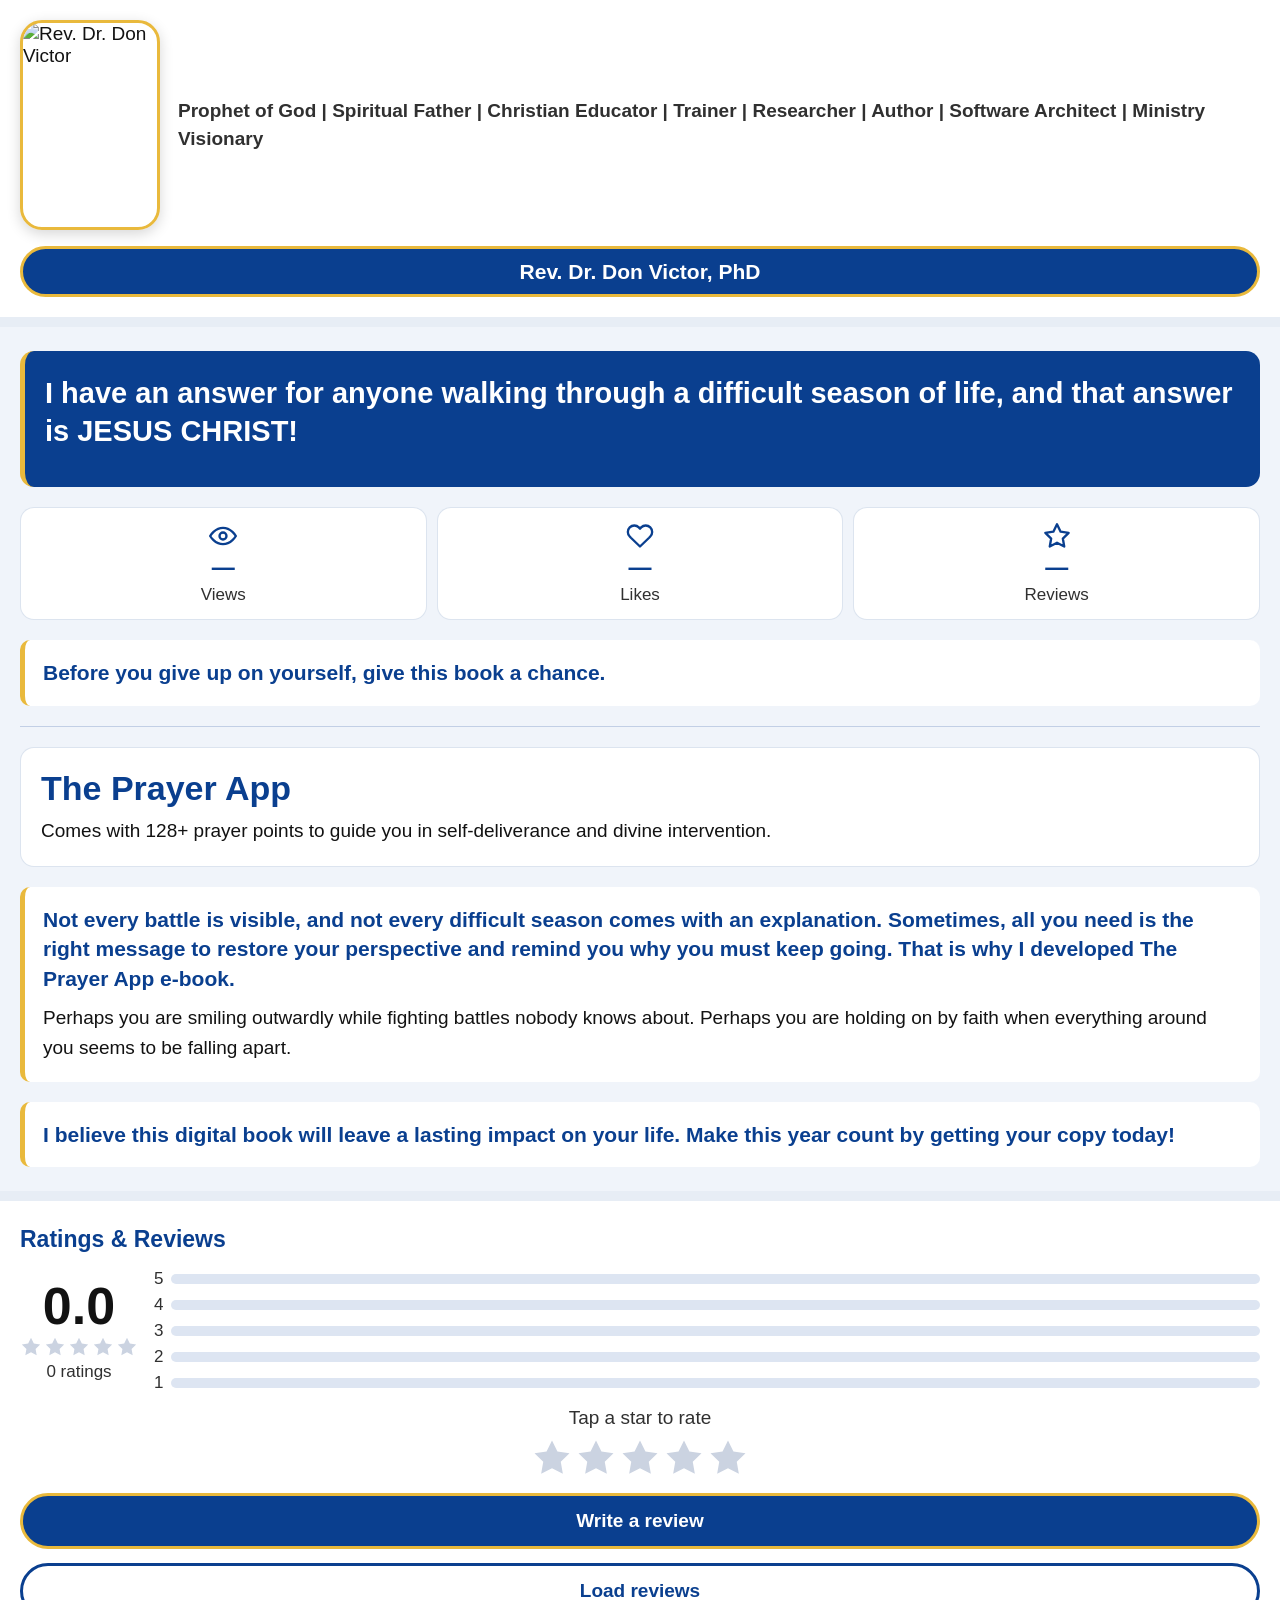
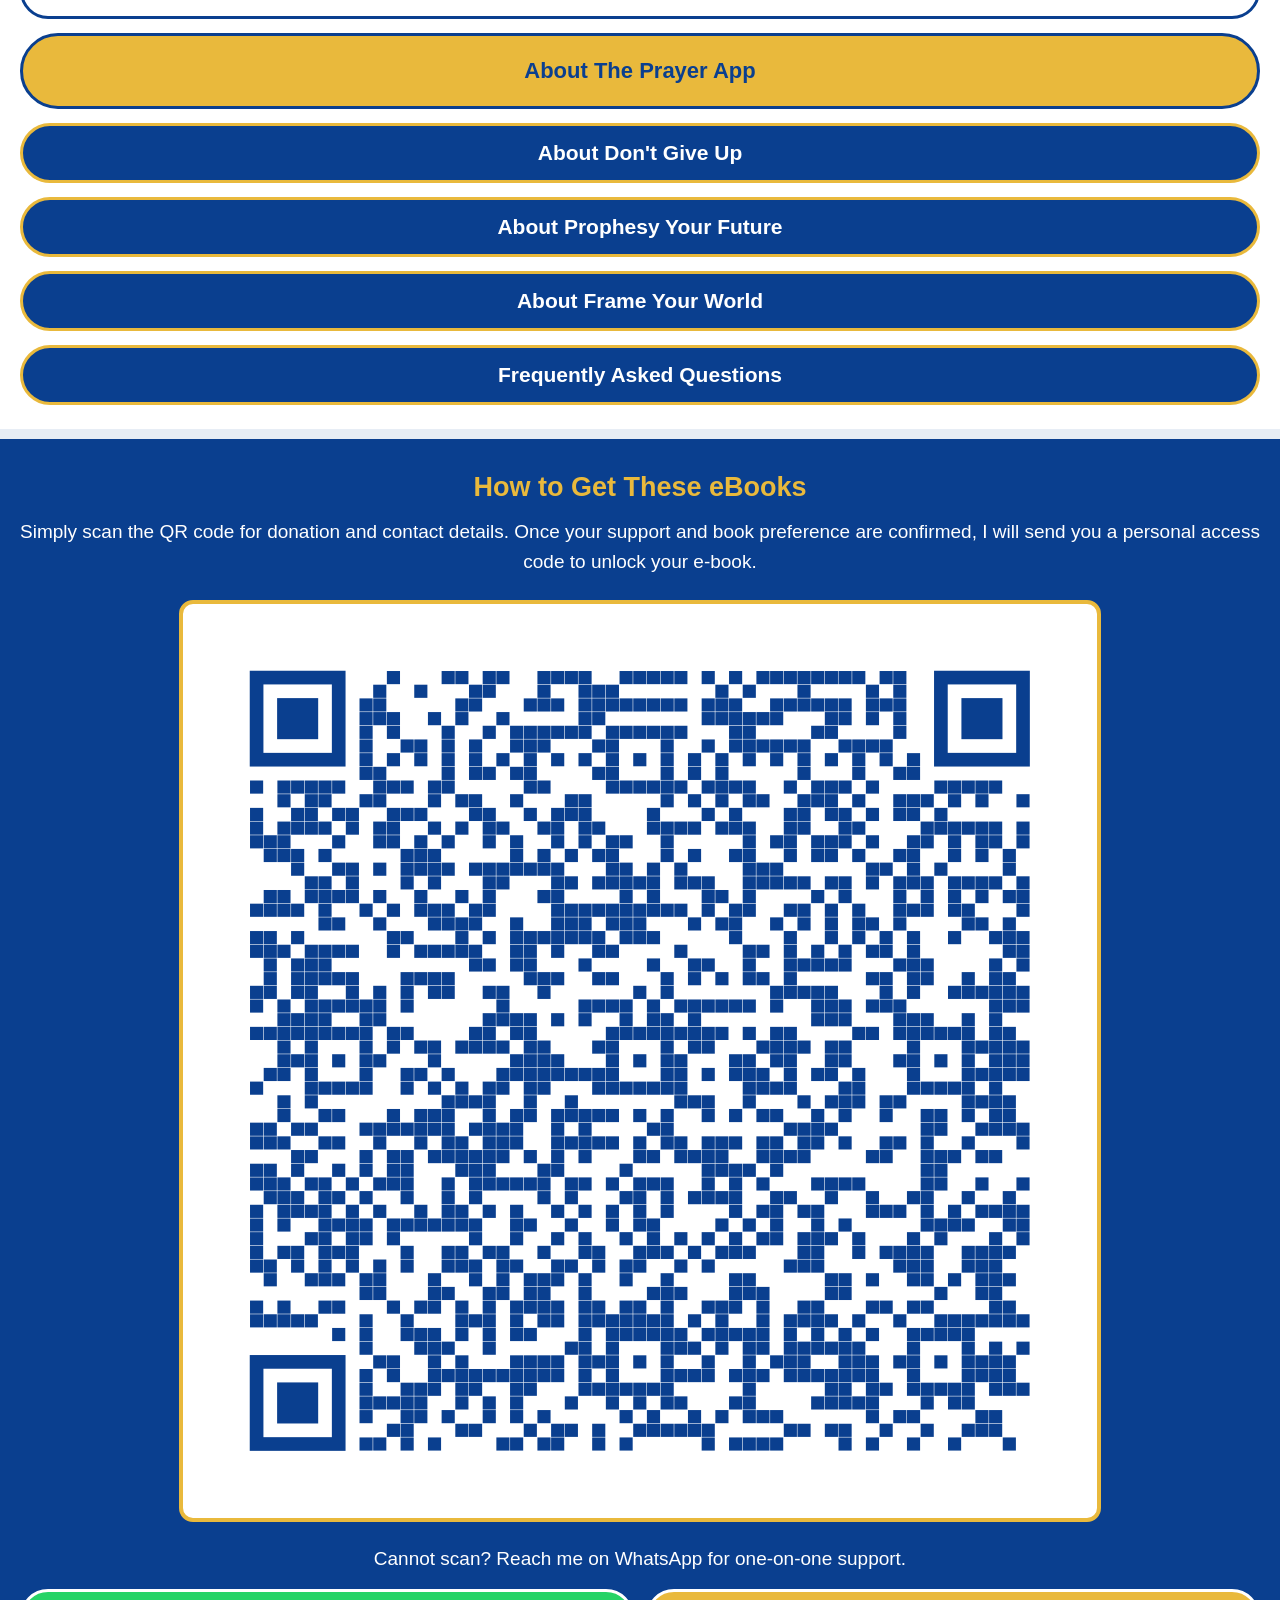
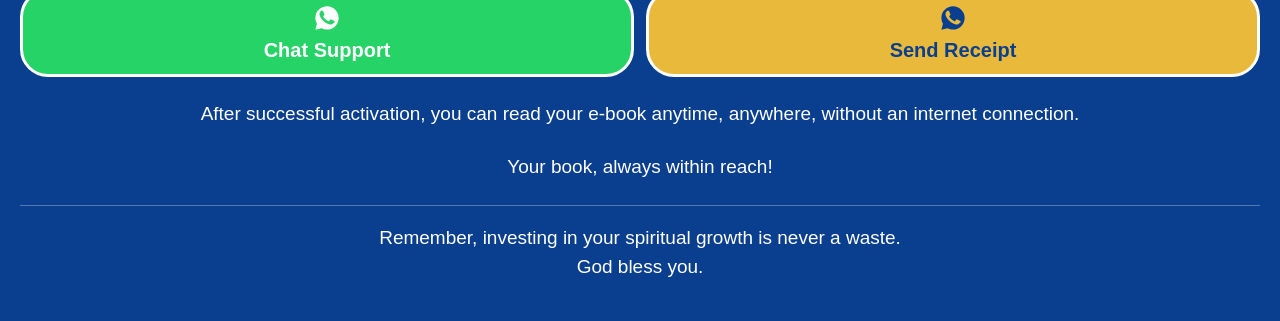
==== index.html @ 190e8298 "Update index.html" ====
<!DOCTYPE html>
<html lang="en-NG">
<head>
<meta charset="UTF-8">
<meta name="viewport" content="width=device-width, initial-scale=1, maximum-scale=1, user-scalable=no, viewport-fit=cover">
<meta name="theme-color" content="#0A3F8F">
<meta name="description" content="Christian eBooks in Nigeria by Rev. Dr. Don Victor: The Prayer App, Don't Give Up, Prophesy Your Future and Frame Your World. Read on your Android phone.">
<meta name="robots" content="index, follow">
<link rel="canonical" href="https://app.donvictorministry.org.ng/Store/">
<link rel="alternate" hreflang="en-NG" href="https://app.donvictorministry.org.ng/Store/">
<link rel="alternate" hreflang="x-default" href="https://app.donvictorministry.org.ng/Store/">
<meta property="og:site_name" content="eBook Store">
<meta property="og:locale" content="en_NG">
<meta property="og:title" content="Online Christian eBook Store in Nigeria.">
<meta property="og:description" content="Christian eBooks in Nigeria by Rev. Dr. Don Victor: The Prayer App, Don't Give Up, Prophesy Your Future and Frame Your World. Read on your Android phone.">
<meta property="og:type" content="website">
<meta property="og:url" content="https://app.donvictorministry.org.ng/Store/">
<meta property="og:image" content="https://app.donvictorministry.org.ng/Store/og.png">
<meta property="og:image:width" content="1200">
<meta property="og:image:height" content="630">
<meta property="og:image:alt" content="eBook Store by Rev. Dr. Don Victor">
<link rel="manifest" href="manifest.json">
<link rel="icon" href="icon-192.png">
<link rel="apple-touch-icon" href="https://app.donvictorministry.org.ng/Store/app-icon1.png">
<title>Online Christian eBook Store in Nigeria.</title>
<script type="application/ld+json">
{
  "@context": "https://schema.org",
  "@graph": [
    {
      "@type": "WebSite",
      "@id": "https://app.donvictorministry.org.ng/Store/#website",
      "name": "Online Christian eBook Store in Nigeria.",
      "url": "https://app.donvictorministry.org.ng/Store/",
      "inLanguage": "en-NG"
    },
    {
      "@type": "Person",
      "@id": "https://app.donvictorministry.org.ng/Store/#author",
      "name": "Don Victor",
      "honorificPrefix": "Rev. Dr.",
      "honorificSuffix": "PhD",
      "jobTitle": "Prophet of God, Spiritual Father, Christian Educator, Trainer, Researcher, Author, Software Architect, Ministry Visionary"
"
    },
    {
      "@type": "ItemList",
      "name": "eBook Store titles",
      "itemListElement": [
        {
          "@type": "ListItem",
          "position": 1,
          "item": {
            "@type": "Book",
            "name": "The Prayer App",
            "bookFormat": "https://schema.org/EBook",
            "inLanguage": "en",
            "author": { "@id": "https://app.donvictorministry.org.ng/Store/#author" }
          }
        },
        {
          "@type": "ListItem",
          "position": 2,
          "item": {
            "@type": "Book",
            "name": "Don't Give Up",
            "bookFormat": "https://schema.org/EBook",
            "inLanguage": "en",
            "author": { "@id": "https://app.donvictorministry.org.ng/Store/#author" }
          }
        },
        {
          "@type": "ListItem",
          "position": 3,
          "item": {
            "@type": "Book",
            "name": "Prophesy Your Future",
            "bookFormat": "https://schema.org/EBook",
            "inLanguage": "en",
            "author": { "@id": "https://app.donvictorministry.org.ng/Store/#author" }
          }
        },
        {
          "@type": "ListItem",
          "position": 4,
          "item": {
            "@type": "Book",
            "name": "Frame Your World",
            "bookFormat": "https://schema.org/EBook",
            "inLanguage": "en",
            "author": { "@id": "https://app.donvictorministry.org.ng/Store/#author" }
          }
        }
      ]
    }
  ]
}
</script>
<link rel="stylesheet" href="styles.css">
</head>
<body>
<!-- CARD 1: VISIONARY -->
<section class="surface-card card-visionary">
  <h1 class="dv-sr">eBook Store: Christian eBooks in Nigeria by Rev. Dr. Don Victor, PhD</h1>
  <div class="identity-row">

    <img
      src="https://app.donvictorministry.org.ng/Store/dr-pic.png"
      alt="Rev. Dr. Don Victor"
      class="visionary-photo"
      width="150"
      height="210">

    <div class="identity-details">
      <p class="visionary-role">
        <strong>Prophet of God | Spiritual Father | Christian Educator | Trainer | Researcher | Author | Software Architect | Ministry Visionary</strong>
     </p>
    </div>
  </div>
  <p class="dv-name-pill"><strong>Rev. Dr. Don Victor, PhD</strong></p>
</section>

<!-- CARD 2: THE MESSAGE -->
<section class="surface-card card-value">
  <div class="hero-message">
    <h2>
      I have an answer for anyone walking through a difficult season of life, and that answer is JESUS CHRIST!
    </h2>
  </div>

  <div id="dvStat"></div>
  <div class="support-callout">
    <strong>
      Before you give up on yourself, give this book a chance.
    </strong>
  </div>

  <hr class="value-divider">
  <div class="prayer-highlight">
    <h2 class="prayer-count">
      The Prayer App
    </h2>

    <p class="prayer-description">
      Comes with 128+ prayer points to guide you in self-deliverance and divine intervention.
    </p>
  </div>

  <div class="support-callout">
    <strong>
      Not every battle is visible, and not every difficult season comes with an explanation. Sometimes, all you need is the right message to restore your perspective and remind you why you must keep going. That is why I developed The Prayer App e-book.
    </strong>
    <p>
      Perhaps you are smiling outwardly while fighting battles nobody knows about. Perhaps you are holding on by faith when everything around you seems to be falling apart.
    </p>
  </div>

  <div class="support-callout">
    <strong>
      I believe this digital book will leave a lasting impact on your life. Make this year count by getting your copy today!
    </strong>
  </div>
</section>

<!-- NAVIGATION BUTTONS -->

<section class="surface-card card-nav">
  <div id="dvReviews"></div>
  <button type="button" class="dv-pill dv-pill-main" data-dv-open="dvAbout"><span>About The Prayer App</span></button>
  <button type="button" class="dv-pill" data-dv-open="dvDontGiveUp"><span>About Don't Give Up</span></button>
  <button type="button" class="dv-pill" data-dv-open="dvProphesy"><span>About Prophesy Your Future</span></button>
  <button type="button" class="dv-pill" data-dv-open="dvFrame"><span>About Frame Your World</span></button>
  <button type="button" class="dv-pill" data-dv-open="dvFaq"><span>Frequently Asked Questions</span></button>
</section>

<!-- CARD 3: HOW TO GET THE APP -->
<section class="surface-card card-transaction">
  <h2 class="transaction-header">
    How to Get These eBooks
  </h2>

  <p class="transaction-description">
    Simply scan the QR code for donation and contact details. Once your support and book preference are confirmed, I will send you a personal access code to unlock your e-book.
  </p>

  <div class="flyer-qr">
    <div class="qcd-wrap" id="qr-container"></div>
  </div>

  <p class="qr-help">
    Cannot scan? Reach me on WhatsApp for one-on-one support.
  </p>

   <div class="dv-wa-row">
    <a class="dv-pill dv-wa" data-dv-wa target="_blank" rel="noopener">
      <svg viewBox="0 0 24 24" fill="currentColor" aria-hidden="true"><path d="M12.031 2c-5.516 0-9.969 4.453-9.969 9.969 0 1.766.469 3.484 1.344 5l-1.406 5.156 5.281-1.391c1.453.797 3.094 1.219 4.75 1.219 5.516 0 9.969-4.453 9.969-9.969S17.547 2 12.031 2zm5.828 14.078c-.25.703-1.438 1.344-2 1.422-.516.078-1.188.109-1.922-.125-.453-.141-1.031-.344-1.766-.656-3.109-1.344-5.141-4.484-5.297-4.688-.156-.203-1.266-1.688-1.266-3.219s.797-2.281 1.078-2.594c.281-.313.625-.391.828-.391.203 0 .406.016.594.016.188 0 .438-.078.688.531.25.609.859 2.094.938 2.25.078.156.125.344.031.547-.109.203-.156.328-.313.516-.156.188-.328.406-.469.547-.156.156-.328.328-.141.641.188.313.828 1.375 1.781 2.219 1.234 1.094 2.266 1.438 2.578 1.594.313.156.5.125.688-.078.188-.203.797-.922 1.016-1.234.219-.313.438-.266.734-.156.297.109 1.891.891 2.219 1.047.328.156.547.234.625.375.078.141.078.797-.172 1.5z"/></svg>
      <span>Chat Support</span>
    </a>
    <a class="dv-pill dv-wa dv-wa-invoice" data-dv-wa-invoice target="_blank" rel="noopener">
      <svg viewBox="0 0 24 24" fill="currentColor" aria-hidden="true"><path d="M12.031 2c-5.516 0-9.969 4.453-9.969 9.969 0 1.766.469 3.484 1.344 5l-1.406 5.156 5.281-1.391c1.453.797 3.094 1.219 4.75 1.219 5.516 0 9.969-4.453 9.969-9.969S17.547 2 12.031 2zm5.828 14.078c-.25.703-1.438 1.344-2 1.422-.516.078-1.188.109-1.922-.125-.453-.141-1.031-.344-1.766-.656-3.109-1.344-5.141-4.484-5.297-4.688-.156-.203-1.266-1.688-1.266-3.219s.797-2.281 1.078-2.594c.281-.313.625-.391.828-.391.203 0 .406.016.594.016.188 0 .438-.078.688.531.25.609.859 2.094.938 2.25.078.156.125.344.031.547-.109.203-.156.328-.313.516-.156.188-.328.406-.469.547-.156.156-.328.328-.141.641.188.313.828 1.375 1.781 2.219 1.234 1.094 2.266 1.438 2.578 1.594.313.156.5.125.688-.078.188-.203.797-.922 1.016-1.234.219-.313.438-.266.734-.156.297.109 1.891.891 2.219 1.047.328.156.547.234.625.375.078.141.078.797-.172 1.5z"/></svg>
      <span>Send Receipt</span>
    </a>
  </div>

  <p class="qr-instruction">
    After successful activation, you can read your e-book anytime, anywhere, without an internet connection.
  </p>

  <hr class="value-divider">
  <p class="qr-instruction">
    Your book, always within reach!
  </p>

  <div class="qr-footer">
    Remember, investing in your spiritual growth is never a waste. <p>God bless you.</p>
  </div>
</section>

<!-- FULL PAGE: THE PRAYER APP -->

<section class="dv-page" id="dvAbout" role="dialog" aria-modal="true" aria-label="The Prayer App" hidden>
  <header class="dv-page-head">
    <button type="button" class="dv-back" data-dv-close aria-label="Back to home">
      <svg viewBox="0 0 24 24" fill="none" stroke="currentColor" stroke-width="2.6" stroke-linecap="round" stroke-linejoin="round"><path d="M19 12H5"/><path d="M12 19l-7-7 7-7"/></svg>
    </button>
    <h2>The Prayer App</h2>
  </header>

  <img src="cover.png" alt="The Prayer App e-book cover" class="dv-cover-full">
  <div class="dv-page-body">
    <div class="support-callout">
      <strong>The Prayer App</strong>
      <p>Comes with 128+ prayer points to guide you in self-deliverance and divine intervention.</p>
      <p>Not every battle is visible, and not every difficult season comes with an explanation. Sometimes, all you need is the right message to restore your perspective and remind you why you must keep going.</p>
      <p>Perhaps you are smiling outwardly while fighting battles nobody knows about. Perhaps you are holding on by faith when everything around you seems to be falling apart.</p>
    </div>

    <button type="button" class="dv-pill" data-dv-home>
      <svg viewBox="0 0 24 24" fill="none" stroke="currentColor" stroke-width="2.6" stroke-linecap="round" stroke-linejoin="round"><path d="M19 12H5"/><path d="M12 19l-7-7 7-7"/></svg>
      <span>Back to Home</span>
    </button>
  </div>
</section>

<!-- FULL PAGE: DON'T GIVE UP -->
<section class="dv-page" id="dvDontGiveUp" role="dialog" aria-modal="true" aria-label="Don't Give Up" hidden>
  <header class="dv-page-head">
    <button type="button" class="dv-back" data-dv-close aria-label="Back to home">
      <svg viewBox="0 0 24 24" fill="none" stroke="currentColor" stroke-width="2.6" stroke-linecap="round" stroke-linejoin="round"><path d="M19 12H5"/><path d="M12 19l-7-7 7-7"/></svg>
    </button>
    <h2>Don't Give Up</h2>
  </header>

  <img src="cover-dont-give-up.png" alt="Don't Give Up book cover" class="dv-cover-full">
  <div class="dv-page-body">
    <div class="support-callout">
      <strong>Don't Give Up</strong>
      <p>There are seasons when quitting seems easier than continuing. The bills, delays, disappointments and silence can make you wonder whether your efforts still count.</p>
      <p>Don't Give Up is a message of encouragement for the weary believer. It reminds you that God is still writing your story and that your breakthrough may be closer than you think.</p>
      <p>If you are tired but still believing, this e-book was written for you. Read it daily and let faith carry you into your next chapter.</p>
    </div>

    <button type="button" class="dv-pill" data-dv-open="dvDontGiveUpFaq">
      <span>FAQ</span>
    </button>

    <button type="button" class="dv-pill" data-dv-home>
      <svg viewBox="0 0 24 24" fill="none" stroke="currentColor" stroke-width="2.6" stroke-linecap="round" stroke-linejoin="round"><path d="M19 12H5"/><path d="M12 19l-7-7 7-7"/></svg>
      <span>Back to Home</span>
    </button>
  </div>
</section>

<!-- FULL PAGE: PROPHESY YOUR FUTURE -->
<section class="dv-page" id="dvProphesy" role="dialog" aria-modal="true" aria-label="Prophesy Your Future" hidden>
  <header class="dv-page-head">
    <button type="button" class="dv-back" data-dv-close aria-label="Back to home">
      <svg viewBox="0 0 24 24" fill="none" stroke="currentColor" stroke-width="2.6" stroke-linecap="round" stroke-linejoin="round"><path d="M19 12H5"/><path d="M12 19l-7-7 7-7"/></svg>
    </button>
    <h2>Prophesy Your Future</h2>
  </header>
  <img src="cover-prophesy-your-future.png" alt="Prophesy Your Future book cover" class="dv-cover-full">

  <div class="dv-page-body">
    <div class="support-callout">
      <strong>Prophesy Your Future</strong>
      <p>What you keep saying shapes what you keep seeing. Your future is not decided by your past, your circumstances or the opinions of other people.</p>
      <p>Prophesy Your Future teaches you to align your words with the promises of God and to speak life over your health, your family, your work and your destiny.</p>
      <p>Stop waiting for tomorrow to happen to you. Open this e-book and begin to speak the future God has prepared for you.</p>
    </div>

    <button type="button" class="dv-pill" data-dv-open="dvProphesyFaq">
      <span>FAQ</span>
    </button>

    <button type="button" class="dv-pill" data-dv-home>
      <svg viewBox="0 0 24 24" fill="none" stroke="currentColor" stroke-width="2.6" stroke-linecap="round" stroke-linejoin="round"><path d="M19 12H5"/><path d="M12 19l-7-7 7-7"/></svg>
      <span>Back to Home</span>
    </button>
  </div>
</section>

<!-- FULL PAGE: FRAME YOUR WORLD -->
<section class="dv-page" id="dvFrame" role="dialog" aria-modal="true" aria-label="Frame Your World" hidden>
  <header class="dv-page-head">
    <button type="button" class="dv-back" data-dv-close aria-label="Back to home">
      <svg viewBox="0 0 24 24" fill="none" stroke="currentColor" stroke-width="2.6" stroke-linecap="round" stroke-linejoin="round"><path d="M19 12H5"/><path d="M12 19l-7-7 7-7"/></svg>
    </button>
    <h2>Frame Your World</h2>
  </header>

  <img src="cover-frame-your-world.png" alt="Frame Your World book cover" class="dv-cover-full">
  <div class="dv-page-body">
    <div class="support-callout">
      <strong>Frame Your World</strong>
      <p>Your world is not random. The words you speak, the faith you hold and the decisions you make are building the life you live in.</p>
      <p>Frame Your World shows you how to take charge of your home, your mind, your relationships and your purpose by the Word of God, instead of letting circumstances set your limits.</p>
      <p>If you are ready to stop drifting and start building, this e-book will help you frame the world you were created to live in.</p>
    </div>

    <button type="button" class="dv-pill" data-dv-open="dvFrameFaq">
      <span>FAQ</span>
    </button>

    <button type="button" class="dv-pill" data-dv-home>
      <svg viewBox="0 0 24 24" fill="none" stroke="currentColor" stroke-width="2.6" stroke-linecap="round" stroke-linejoin="round"><path d="M19 12H5"/><path d="M12 19l-7-7 7-7"/></svg>
      <span>Back to Home</span>
    </button>
  </div>
</section>

<!-- FULL PAGE: FAQ -->

<section class="dv-page" id="dvFaq" role="dialog" aria-modal="true" aria-label="Frequently Asked Questions" hidden>
  <header class="dv-page-head">
    <button type="button" class="dv-back" data-dv-close aria-label="Back to home">
      <svg viewBox="0 0 24 24" fill="none" stroke="currentColor" stroke-width="2.6" stroke-linecap="round" stroke-linejoin="round"><path d="M19 12H5"/><path d="M12 19l-7-7 7-7"/></svg>
    </button>
    <h2>Frequently Asked Questions</h2>
  </header>

  <div class="dv-page-body">
    <div class="support-callout">
      <strong>1. What is The Prayer App?</strong>
      <p>The Prayer App is an e-book by Rev. Dr. Don Victor, PhD. It comes with 128+ prayer points to guide you in self-deliverance and divine intervention.</p>
    </div>

    <div class="support-callout">
      <strong>2. How do I get my copy?</strong>
      <p>Scan the QR code on the home page for donation and contact details. Once your donation is confirmed, I will send you a personal access code and the app link to unlock your e-book.</p>
    </div>

    <div class="support-callout">
      <strong>3. Can I read it without internet?</strong>
      <p>Yes. After successful activation, you can read your e-book anytime, anywhere, without an internet connection.</p>
    </div>

    <div class="support-callout">
      <strong>4. I cannot scan. What do I do?</strong>
      <p>If you cannot scan, reach me on WhatsApp for one-on-one help.</p>
    </div>

    <div class="support-callout">
      <strong>5. Who is this e-book for?</strong>
      <p>Anyone walking through a difficult season of life, holding on by faith when everything around them seems to be falling apart.</p>
    </div>

    <button type="button" class="dv-pill" data-dv-home>
      <svg viewBox="0 0 24 24" fill="none" stroke="currentColor" stroke-width="2.6" stroke-linecap="round" stroke-linejoin="round"><path d="M19 12H5"/><path d="M12 19l-7-7 7-7"/></svg>
      <span>Back to Home</span>
    </button>
  </div>
</section>

<!-- FULL PAGE: DON'T GIVE UP FAQ -->
<section class="dv-page" id="dvDontGiveUpFaq" role="dialog" aria-modal="true" aria-label="FAQ" hidden>
  <header class="dv-page-head">
    <button type="button" class="dv-back" data-dv-close aria-label="Back to book">
      <svg viewBox="0 0 24 24" fill="none" stroke="currentColor" stroke-width="2.6" stroke-linecap="round" stroke-linejoin="round"><path d="M19 12H5"/><path d="M12 19l-7-7 7-7"/></svg>
    </button>
    <h2>FAQ</h2>
  </header>

  <div class="dv-page-body">
    <div class="support-callout">
      <strong>1. What is this e-book about?</strong>
      <p>Don't Give Up is an encouraging e-book for anyone who is tired, delayed or discouraged. It reminds you that God is still working in your story.</p>
    </div>

    <div class="support-callout">
      <strong>2. Who is this e-book for?</strong>
      <p>Anyone walking through a hard season who feels like quitting but still wants to believe.</p>
    </div>

    <div class="support-callout">
      <strong>3. How do I get my copy?</strong>
         <p>Scan the QR code on the home page for donation and contact details. Once your donation is confirmed, I will send you a personal access code and the app link to unlock your e-book.</p>
    </div>

    <div class="support-callout">
      <strong>4. I cannot scan. What do I do?</strong>
      <p>If you cannot scan, reach me on WhatsApp for one-on-one help.</p>
    </div>

    <div class="support-callout">
      <strong>5. Can I read it on my phone?</strong>
      <p>Yes. Your e-book is built to work like an app on your Android phone, so you can open it and read whenever it suits you.</p>
    </div>

    <button type="button" class="dv-pill" data-dv-close>
      <svg viewBox="0 0 24 24" fill="none" stroke="currentColor" stroke-width="2.6" stroke-linecap="round" stroke-linejoin="round"><path d="M19 12H5"/><path d="M12 19l-7-7 7-7"/></svg>
      <span>Back to Book</span>
    </button>
  </div>
</section>

<!-- FULL PAGE: PROPHESY YOUR FUTURE FAQ -->
<section class="dv-page" id="dvProphesyFaq" role="dialog" aria-modal="true" aria-label="FAQ" hidden>
  <header class="dv-page-head">
    <button type="button" class="dv-back" data-dv-close aria-label="Back to book">
      <svg viewBox="0 0 24 24" fill="none" stroke="currentColor" stroke-width="2.6" stroke-linecap="round" stroke-linejoin="round"><path d="M19 12H5"/><path d="M12 19l-7-7 7-7"/></svg>
    </button>
    <h2>FAQ</h2>
  </header>

  <div class="dv-page-body">
    <div class="support-callout">
      <strong>1. What is this e-book about?</strong>
      <p>Prophesy Your Future is a 21-day devotional written by Dr. Don Victor, PhD, designed to help you speak Scripture-based declarations over your life. Grounded in the King James Version (KJV) of the Bible, each day features morning and night encounters with biblical teachings, faith declarations, prayers and personal reflections. It teaches that declarations are expressions of faith, not magic formulas, and should be accompanied by prayer, wisdom, obedience and responsible action.</p>
    </div>

    <div class="support-callout">
      <strong>2. Who is this e-book for?</strong>
      <p>This e-book is for every believer who desires to overcome uncertainty, delays and disappointments by building their expectations on God's Word. Whether you are new to faith declarations or have practised them for years, this devotional will help you establish a consistent daily routine of prayer, reflection and speaking God's Word over your life..</p>
    </div>

    <div class="support-callout">
      <strong>3. How do I get my copy?</strong>
         <p>Scan the QR code on the home page for donation and contact details. Once your donation is confirmed, I will send you a personal access code and the app link to unlock your e-book.</p>
    </div>

    <div class="support-callout">
      <strong>4. I cannot scan, what do I do?</strong>
      <p>If you cannot scan, reach me on WhatsApp for one-on-one.</p>
    </div>

    <div class="support-callout">
      <strong>5. Can I read it on my phone?</strong>
      <p>Yes. The e-book is accessible on smartphones and tablets, allowing you to read conveniently. Its morning and night devotional sessions are designed to fit easily into your daily routine. After the initial activation, you do not need an internet connection to access and read your e-book.</p>
    </div>
    
    <div class="support-callout">
      <strong>6. How does the 21-day journey work?</strong>
      <p>The devotional is structured around one chapter each day, with two daily encounters: Morning: Read the Scripture and teaching, speak the declarations aloud and pray. Night: Revisit the same chapter, reflect on your day and speak the night declarations. The journey unfolds in three phases: Days 1–7: Reposition Your Mind. Days 8–14: Speak Into Your Destiny. Days 15–21: Establish Your Future.</p>
    </div>

    <button type="button" class="dv-pill" data-dv-close>
      <svg viewBox="0 0 24 24" fill="none" stroke="currentColor" stroke-width="2.6" stroke-linecap="round" stroke-linejoin="round"><path d="M19 12H5"/><path d="M12 19l-7-7 7-7"/></svg>
      <span>Back to Book</span>
    </button>
  </div>
</section>

<!-- FULL PAGE: FRAME YOUR WORLD FAQ -->
<section class="dv-page" id="dvFrameFaq" role="dialog" aria-modal="true" aria-label="FAQ" hidden>
  <header class="dv-page-head">
    <button type="button" class="dv-back" data-dv-close aria-label="Back to book">
      <svg viewBox="0 0 24 24" fill="none" stroke="currentColor" stroke-width="2.6" stroke-linecap="round" stroke-linejoin="round"><path d="M19 12H5"/><path d="M12 19l-7-7 7-7"/></svg>
    </button>
    <h2>FAQ</h2>
  </header>

  <div class="dv-page-body">
    <div class="support-callout">
      <strong>1. What is this e-book about?</strong>
      <p>Frame Your World in 31 Days is a five-minute daily devotional by Rev. Don Victor, PhD. It teaches that your words shape your reality and shows you how to replace words of fear and limitation with declarations rooted in God's Word. Each day features a Scripture, a short devotional thought, a daily declaration and a reflection question.</p>
    </div>

    <div class="support-callout">
      <strong>2. Who is this e-book for?</strong>
      <p>It is for anyone who wants their speech to line up with their faith. It is especially helpful if you have caught yourself describing your problems more than declaring God's promises, or if a setback has left you speaking words of defeat. No prior study is needed, only five minutes a day.</p>
    </div>

    <div class="support-callout">
      <strong>3. How does the 31-day devotional work?</strong>
      <p>The 31-day journey is divided into three stages, each designed to feel complete and easy to follow. Days 1 to 10 lay the foundation. Days 11 to 20 apply these truths to your personal life, finances, family and future. Days 21 to 31 focus on declarations, authority, blessings and developing a lifelong discipline of speaking God's Word.</p>
    </div>

    <div class="support-callout">
      <strong>4. Can I read it on my phone?</strong>
      <p>Yes. The e-book is designed exclusively for smartphones and tablets, allowing you to read it comfortably and conveniently. Each day's reading is short enough to complete in one sitting, making it easy to fit into your daily routine.</p>
    </div>

    <div class="support-callout">
      <strong>5. How do I get my copy?</strong>
         <p>Scan the QR code on the home page for donation and contact details. Once your donation is confirmed, I will send you a personal access code and the app link to unlock your e-book.</p>
    </div>

    <button type="button" class="dv-pill" data-dv-close>
      <svg viewBox="0 0 24 24" fill="none" stroke="currentColor" stroke-width="2.6" stroke-linecap="round" stroke-linejoin="round"><path d="M19 12H5"/><path d="M12 19l-7-7 7-7"/></svg>
      <span>Back to Book</span>
    </button>
  </div>
</section>

<script src="QRcode.js"></script>
<script src="stat.js"></script>
<script src="review.js"></script>
<script src="ticker.js"></script>
<script src="app.js"></script>
</body>
</html>
---- styles.css ----
:root {
  --blue: #0A3F8F;
  --gold: #E9B93C;
  --white: #FFFFFF;
  --light: #F0F4FA;
  --text: #121212;
}

*, *::before, *::after {
  box-sizing: border-box;
  margin: 0;
  padding: 0;
}

html, body {
  width: 100%;
  min-height: 100%;
  overflow-x: hidden;
  background: #E7EDF5;
  color: var(--text);
  font-family: Roboto, Arial, sans-serif;
  font-size: 19px;
  -webkit-font-smoothing: antialiased;
}

body {
  width: 100dvw;
  min-height: 100dvh;
  display: flex;
  flex-direction: column;
  gap: 10px;
}

p, h1, h2, strong {
  overflow-wrap: break-word;
}

/* FULL-WIDTH CONTENT CARDS */

.surface-card {
  width: 100dvw;
  flex-shrink: 0;
  display: flex;
  flex-direction: column;
  padding: 24px 20px;
}

/* CARD 1: VISIONARY IDENTITY */

.card-visionary {
  background: var(--white);
  padding-top: 20px;
  padding-bottom: 20px;
}

.identity-row {
  display: flex;
  align-items: center;
  gap: 18px;
}
.visionary-photo {
  width: 140px;
  height: 210px;
  min-width: 140px;
  border: 3px solid #E9B93C;
  border-radius: 22px;
  object-fit: cover;
  object-position: center;
  display: block;
  box-shadow: 0 4px 14px rgba(0, 0, 0, 0.16);
}
.identity-details {
  flex: 1;
  min-width: 0;
}

.visionary-title {
  font-size: 23px;
  font-weight: 900;
  line-height: 1.3;
  color: var(--blue);
  margin-bottom: 8px;
}

.visionary-role {
  font-size: 19px;
  line-height: 1.45;
  font-weight: 500;
  color: #303030;
}

/* CARD 2: MESSAGE AND VALUE */

.card-value {
  background: var(--light);
  gap: 20px;
}

.hero-message {
  background: var(--blue);
  color: var(--white);
  padding: 24px 20px;
  border-radius: 14px;
  border-left: 5px solid var(--gold);
}

.hero-message h2 {
  font-size: 29px;
  line-height: 1.3;
  font-weight: 900;
  margin-bottom: 12px;
}

.hero-message p {
  font-size: 20px;
  line-height: 1.55;
  font-weight: 500;
}

.value-text {
  font-size: 20px;
  line-height: 1.65;
  font-weight: 500;
  color: var(--text);
}

.value-divider {
  height: 1px;
  width: 100%;
  border: none;
  background: rgba(10,63,143,.2);
}

.prayer-highlight {
  background: var(--white);
  border: 1px solid rgba(10,63,143,.14);
  border-radius: 14px;
  padding: 20px;
  display: flex;
  flex-direction: column;
  gap: 8px;
}

.prayer-count {
  color: var(--blue);
  font-size: 34px;
  font-weight: 900;
  line-height: 1.2;
}

.prayer-description {
  font-size: 19px;
  line-height: 1.55;
  font-weight: 500;
}

.support-callout {
  background: #FFFFFF;
  border-left: 5px solid var(--gold);
  border-radius: 10px;
  padding: 18px;
  display: flex;
  flex-direction: column;
  gap: 10px;
}

.support-callout strong {
  color: var(--blue);
  font-size: 21px;
  line-height: 1.4;
  font-weight: 900;
}

.support-callout p {
  font-size: 19px;
  line-height: 1.6;
}

/* CARD 3: SUPPORT AND QR CODE */

.card-transaction {
  background: var(--blue);
  color: var(--white);
  align-items: center;
  text-align: center;
  padding-top: 30px;
  padding-bottom: 40px;
}

.transaction-header {
  color: var(--gold);
  font-size: 27px;
  font-weight: 900;
  line-height: 1.35;
  margin-bottom: 12px;
}

.transaction-description {
  font-size: 19px;
  line-height: 1.55;
  margin-bottom: 24px;
  font-weight: 500;
}

.qr-label {
  font-size: 19px;
  font-weight: 800;
  color: var(--blue);
  margin-bottom: 12px;
}

.flyer-qr {
  width: 72vw;
  aspect-ratio: 1 / 1;
  background: var(--white);
  border: 4px solid var(--gold);
  border-radius: 14px;
  padding: 12px;
  margin: 0 auto;
}

.qcd-wrap {
  width: 100%;
  height: 100%;
}

.qcd-wrap svg {
  display: block;
  width: 100%;
  height: 100%;
}

.qr-instruction {
  font-size: 19px;
  line-height: 1.55;
  margin-top: 22px;
  font-weight: 500;
}

.qr-footer {
  width: 100%;
  margin-top: 24px;
  padding-top: 18px;
  border-top: 1px solid rgba(255,255,255,.3);
  color: var(--white);
  font-size: 19px;
  line-height: 1.5;
  font-weight: 500;
}

/* SMALL MOBILE SCREEN */

@media (max-width: 380px) {
  .surface-card {
    padding-left: 16px;
    padding-right: 16px;
  }

  .identity-row {
    gap: 14px;
  }

  .visionary-title {
    font-size: 22px;
  }

  .hero-message h2 {
    font-size: 26px;
  }
}


/* NAVIGATION BUTTONS AND FULL PAGES */

.card-nav {
  background: var(--white);
  gap: 14px;
}

.dv-pill {
  width: 100%;
  min-height: 60px;
  border: 3px solid var(--gold);
  border-radius: 999px;
  background: var(--blue);
  color: var(--white);
  font-family: inherit;
  font-size: clamp(17px, 4.9vw, 21px);
  font-weight: 900;
  line-height: 1.2;
  white-space: nowrap;
  padding: 12px 14px;
  display: flex;
  align-items: center;
  justify-content: center;
  gap: 12px;
  text-decoration: none;
  cursor: pointer;
  -webkit-tap-highlight-color: transparent;
}

.dv-pill:active {
  transform: scale(.97);
}

.dv-pill svg {
  width: 28px;
  height: 28px;
  flex-shrink: 0;
}

.dv-wa {
  background: #25D366;
  border-color: var(--white);
  margin-top: 16px;
}

.qr-help {
  font-size: 19px;
  line-height: 1.55;
  margin-top: 22px;
  font-weight: 500;
}

.dv-lock {
  overflow: hidden;
}

.dv-page {
  position: fixed;
  top: 0;
  left: 0;
  width: 100%;
  height: 100%;
  z-index: 100;
  background: #E7EDF5;
  overflow-y: auto;
  display: flex;
  flex-direction: column;
}

.dv-page[hidden] {
  display: none;
}

.dv-page-head {
  position: sticky;
  top: 0;
  z-index: 2;
  background: var(--blue);
  color: var(--white);
  border-bottom: 4px solid var(--gold);
  height: 84px;
  flex-shrink: 0;
  padding: 0 16px;
  display: flex;
  align-items: center;
  gap: 14px;
}

.dv-page-head h2 {
  flex: 1;
  min-width: 0;
  font-size: 20px;
  font-weight: 900;
  line-height: 1.2;
  color: var(--gold);
  display: -webkit-box;
  -webkit-line-clamp: 2;
  -webkit-box-orient: vertical;
  overflow: hidden;
}

.dv-back {
  width: 52px;
  height: 52px;
  min-width: 52px;
  border-radius: 50%;
  border: 3px solid var(--gold);
  background: var(--white);
  color: var(--blue);
  display: flex;
  align-items: center;
  justify-content: center;
  cursor: pointer;
  -webkit-tap-highlight-color: transparent;
}

.dv-back:active {
  transform: scale(.94);
}

.dv-back svg {
  width: 28px;
  height: 28px;
}

.dv-page-body {
  display: flex;
  flex-direction: column;
  gap: 16px;
  padding: 20px 16px 32px;
}

.dv-cover {
  width: 100%;
  height: auto;
  display: block;
  border: 3px solid var(--gold);
  border-radius: 14px;
  background: var(--white);
}

/* PROMINENT BUTTON AND FULL-SCREEN BOOK COVERS */

.dv-pill-main {
  min-height: 76px;
  background: var(--gold);
  color: var(--blue);
  border-color: var(--blue);
  font-size: clamp(18px, 5.4vw, 22px);
}

.dv-cover-full {
  display: block;
  width: 100%;
  height: calc(100dvh - 84px);
  flex-shrink: 0;
  object-fit: cover;
  background: var(--light);
}

@media (max-width: 340px) {
  .dv-pill {
    font-size: 16px;
    padding-left: 10px;
    padding-right: 10px;
  }
}

/* NAME PILL AND SCREEN-READER HEADING */

.dv-name-pill {
  width: 100%;
  margin-top: 16px;
  padding: 10px 14px;
  background: var(--blue);
  color: var(--white);
  border: 3px solid var(--gold);
  border-radius: 999px;
  font-size: clamp(15px, 4.7vw, 21px);
  font-weight: 900;
  line-height: 1.2;
  text-align: center;
  white-space: nowrap;
}

.dv-sr {
  position: absolute;
  width: 1px;
  height: 1px;
  overflow: hidden;
  clip: rect(0 0 0 0);
  white-space: nowrap;
}

/* SUPPORT AND INVOICE WHATSAPP ROW */

.dv-wa-row {
  display: flex;
  gap: 12px;
  width: 100%;
  margin-top: 16px;
}

.dv-wa-row .dv-pill {
  flex: 1;
  min-width: 0;
  min-height: 88px;
  margin-top: 0;
  padding: 12px 6px;
  flex-direction: column;
  gap: 6px;
  font-size: clamp(17px, 4.8vw, 20px);
  border-radius: 28px;
}

.dv-wa-invoice {
  background: var(--gold);
  color: var(--blue);
  border-color: var(--white);
}
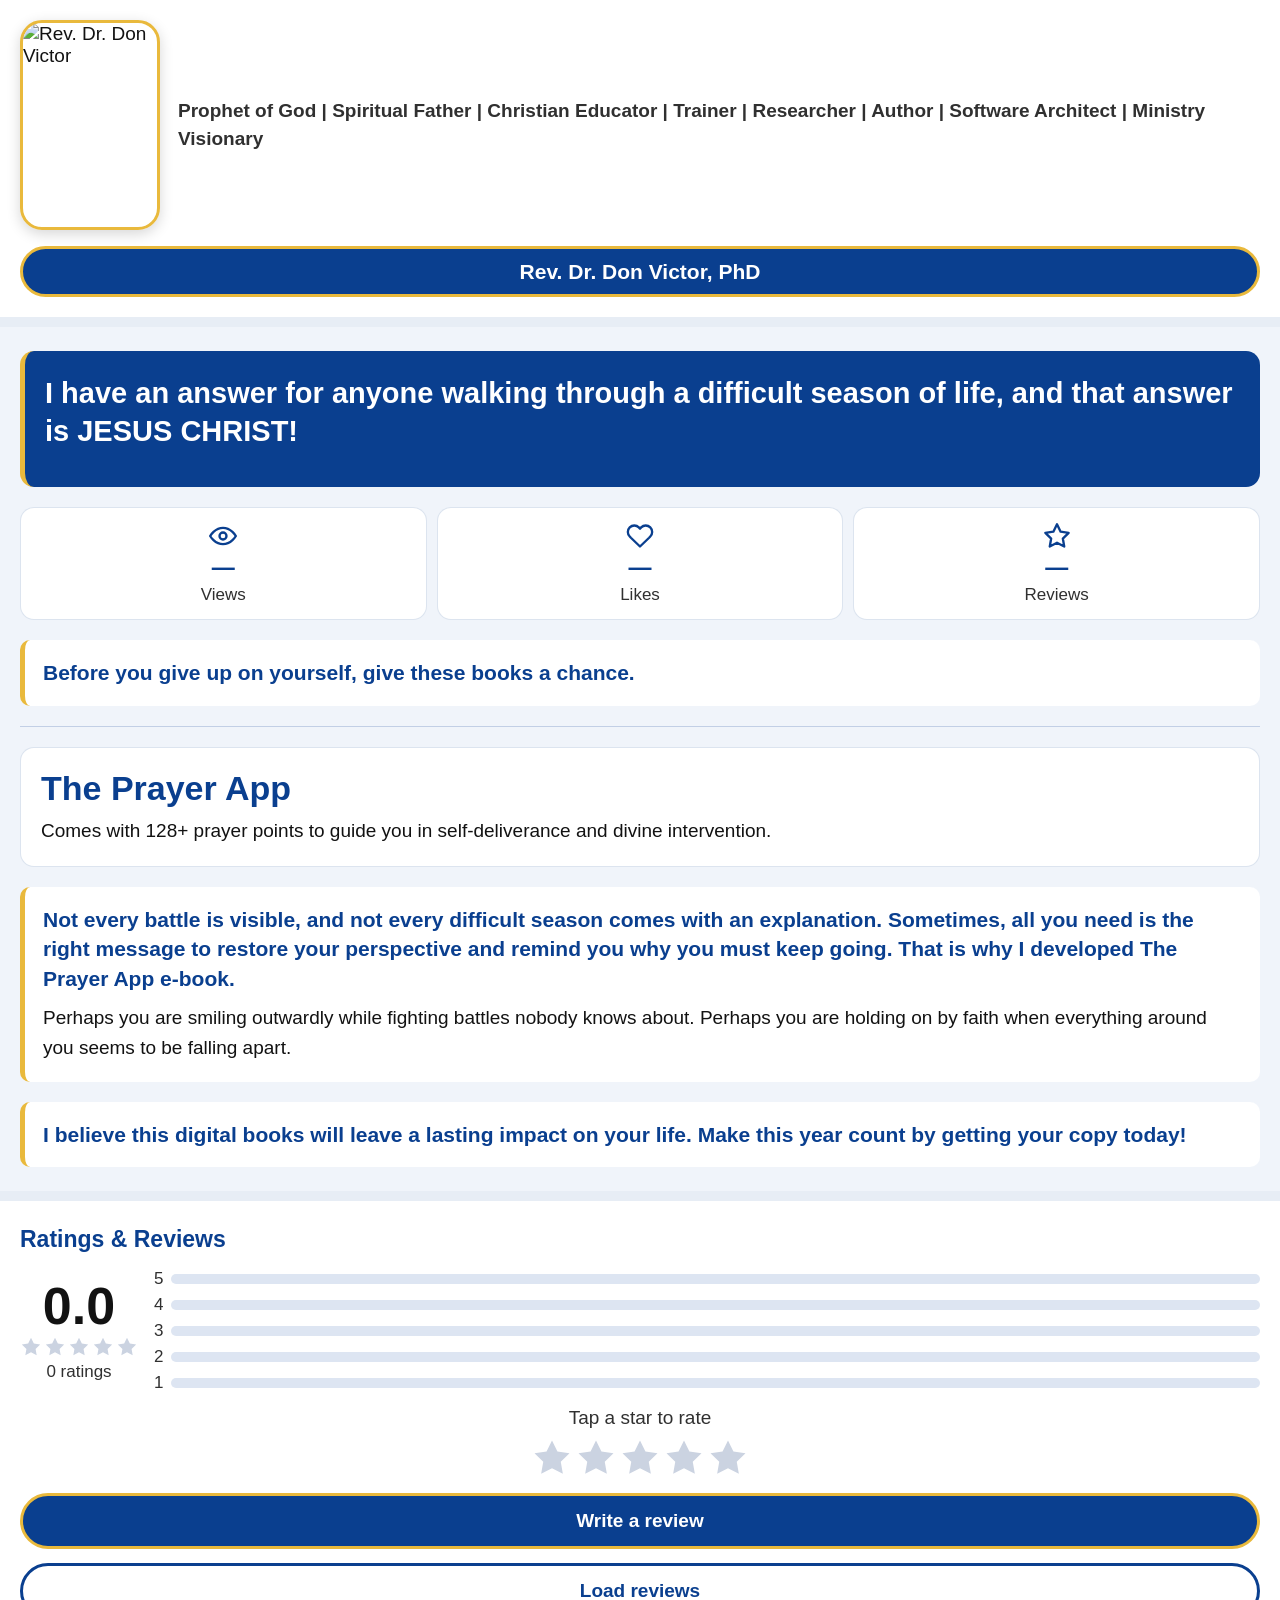
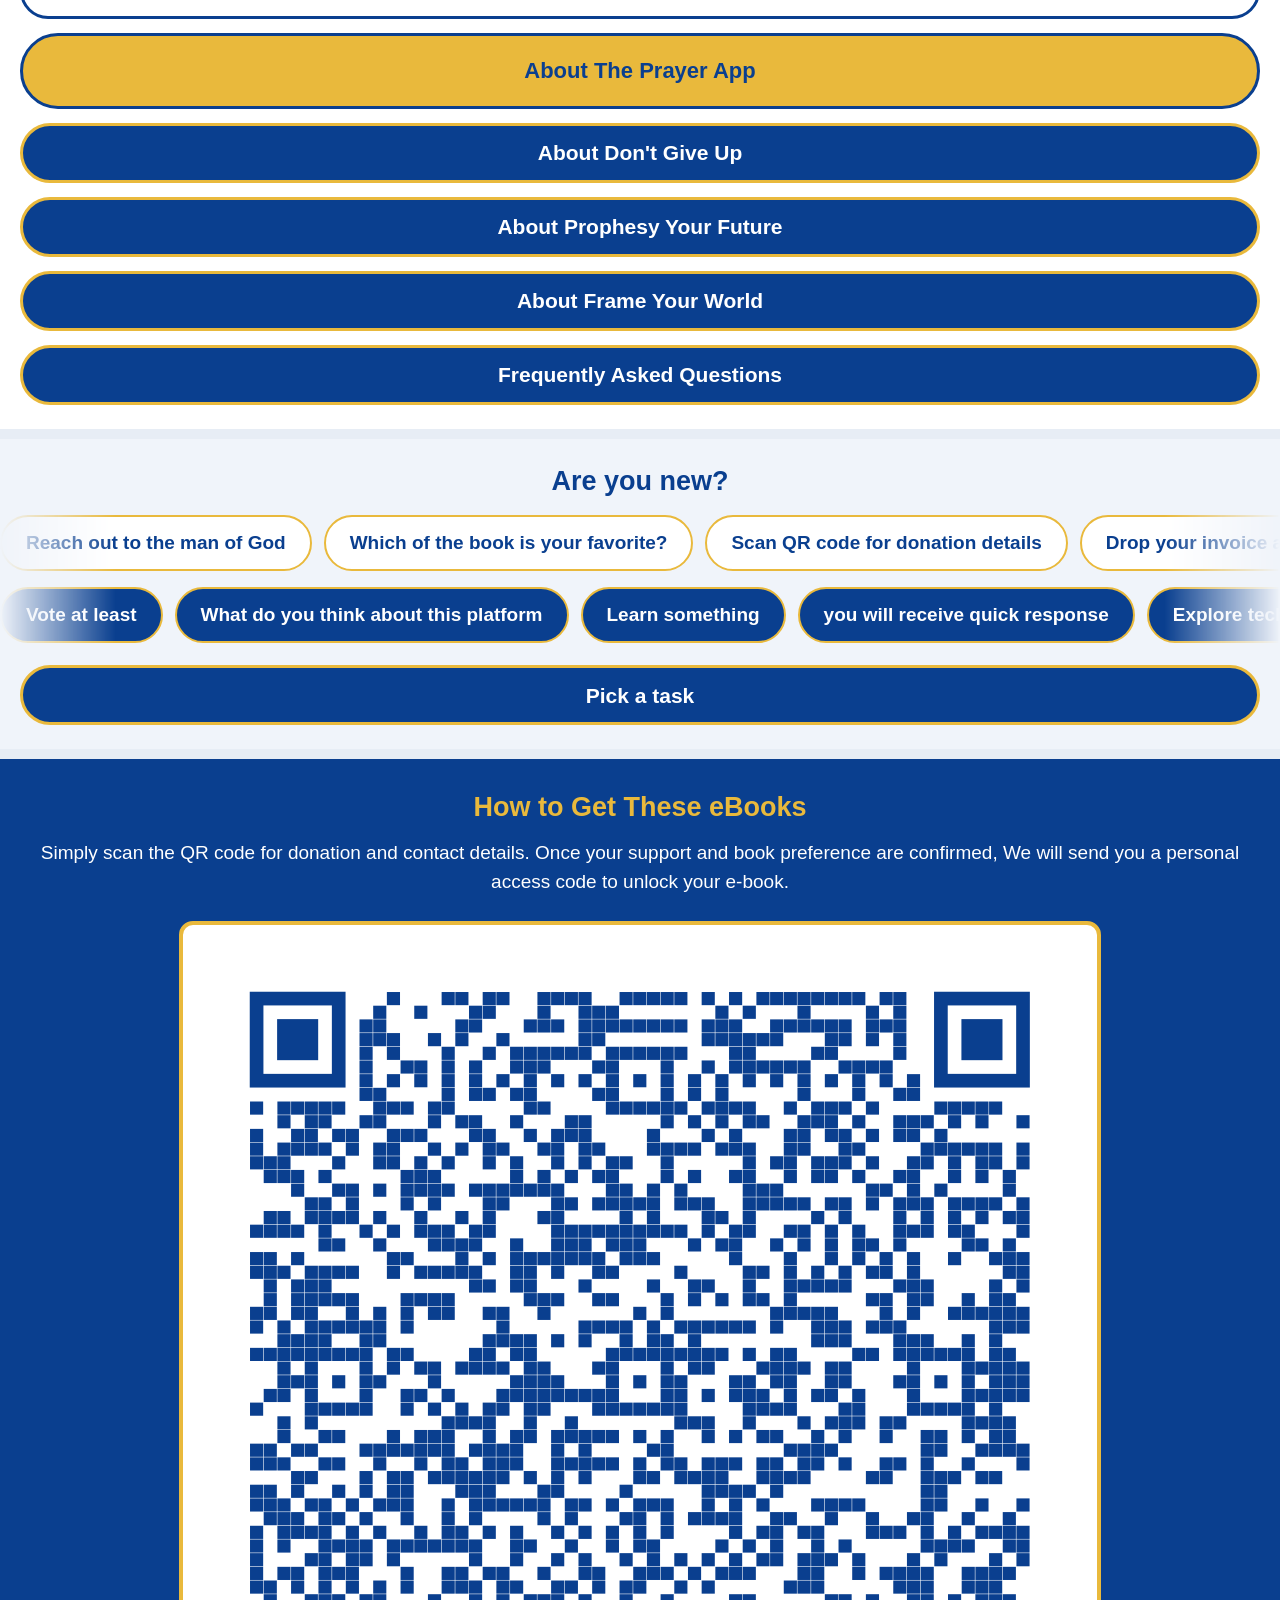
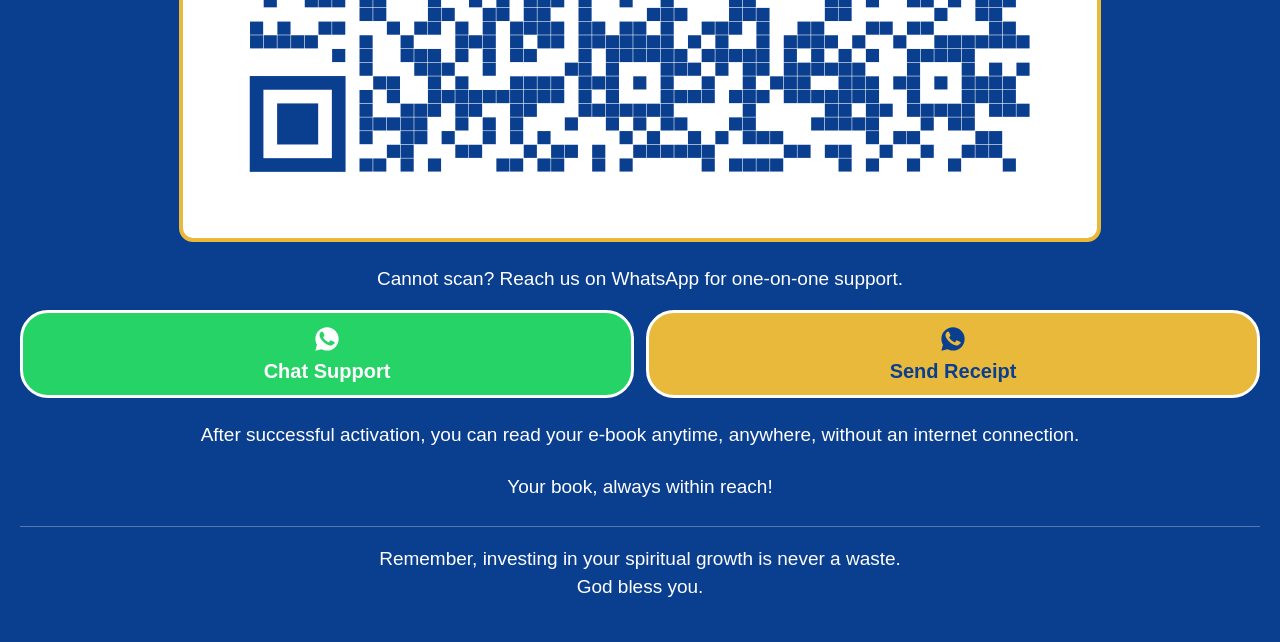
==== commit 9b6c30c0: "Update index.html" ====
--- a/index.html
+++ b/index.html
@@ -131,7 +131,7 @@
   <div id="dvStat"></div>
   <div class="support-callout">
     <strong>
-      Before you give up on yourself, give this book a chance.
+      Before you give up on yourself, give these books a chance.
     </strong>
   </div>
 
@@ -157,7 +157,7 @@
 
   <div class="support-callout">
     <strong>
-      I believe this digital book will leave a lasting impact on your life. Make this year count by getting your copy today!
+      I believe this digital books will leave a lasting impact on your life. Make this year count by getting your copy today!
     </strong>
   </div>
 </section>
@@ -180,7 +180,7 @@
   </h2>
 
   <p class="transaction-description">
-    Simply scan the QR code for donation and contact details. Once your support and book preference are confirmed, I will send you a personal access code to unlock your e-book.
+    Simply scan the QR code for donation and contact details. Once your support and book preference are confirmed, We will send you a personal access code to unlock your e-book.
   </p>
 
   <div class="flyer-qr">
@@ -188,7 +188,7 @@
   </div>
 
   <p class="qr-help">
-    Cannot scan? Reach me on WhatsApp for one-on-one support.
+    Cannot scan? Reach us on WhatsApp for one-on-one support.
   </p>
 
    <div class="dv-wa-row">
@@ -347,7 +347,7 @@
 
     <div class="support-callout">
       <strong>2. How do I get my copy?</strong>
-      <p>Scan the QR code on the home page for donation and contact details. Once your donation is confirmed, I will send you a personal access code and the app link to unlock your e-book.</p>
+      <p>Scan the QR code on the home page for donation and contact details. Once your donation is confirmed, We will send you a personal access code and the app link to unlock your e-book.</p>
     </div>
 
     <div class="support-callout">
@@ -357,7 +357,7 @@
 
     <div class="support-callout">
       <strong>4. I cannot scan. What do I do?</strong>
-      <p>If you cannot scan, reach me on WhatsApp for one-on-one help.</p>
+      <p>If you cannot scan, reach us on WhatsApp for one-on-one help.</p>
     </div>
 
     <div class="support-callout">
@@ -394,12 +394,12 @@
 
     <div class="support-callout">
       <strong>3. How do I get my copy?</strong>
-         <p>Scan the QR code on the home page for donation and contact details. Once your donation is confirmed, I will send you a personal access code and the app link to unlock your e-book.</p>
+         <p>Scan the QR code on the home page for donation and contact details. Once your donation is confirmed, We will send you a personal access code and the app link to unlock your e-book.</p>
     </div>
 
     <div class="support-callout">
       <strong>4. I cannot scan. What do I do?</strong>
-      <p>If you cannot scan, reach me on WhatsApp for one-on-one help.</p>
+      <p>If you cannot scan, reach us on WhatsApp for one-on-one help.</p>
     </div>
 
     <div class="support-callout">
@@ -436,12 +436,12 @@
 
     <div class="support-callout">
       <strong>3. How do I get my copy?</strong>
-         <p>Scan the QR code on the home page for donation and contact details. Once your donation is confirmed, I will send you a personal access code and the app link to unlock your e-book.</p>
+         <p>Scan the QR code on the home page for donation and contact details. Once your donation is confirmed, we will send you a personal access code and the app link to unlock your e-book.</p>
     </div>
 
     <div class="support-callout">
       <strong>4. I cannot scan, what do I do?</strong>
-      <p>If you cannot scan, reach me on WhatsApp for one-on-one.</p>
+      <p>If you cannot scan, reach us on WhatsApp for one-on-one support.</p>
     </div>
 
     <div class="support-callout">
@@ -493,7 +493,7 @@
 
     <div class="support-callout">
       <strong>5. How do I get my copy?</strong>
-         <p>Scan the QR code on the home page for donation and contact details. Once your donation is confirmed, I will send you a personal access code and the app link to unlock your e-book.</p>
+         <p>Scan the QR code on the home page for donation and contact details. Once your donation is confirmed, we will send you a personal access code and the app link to unlock your e-book.</p>
     </div>
 
     <button type="button" class="dv-pill" data-dv-close>
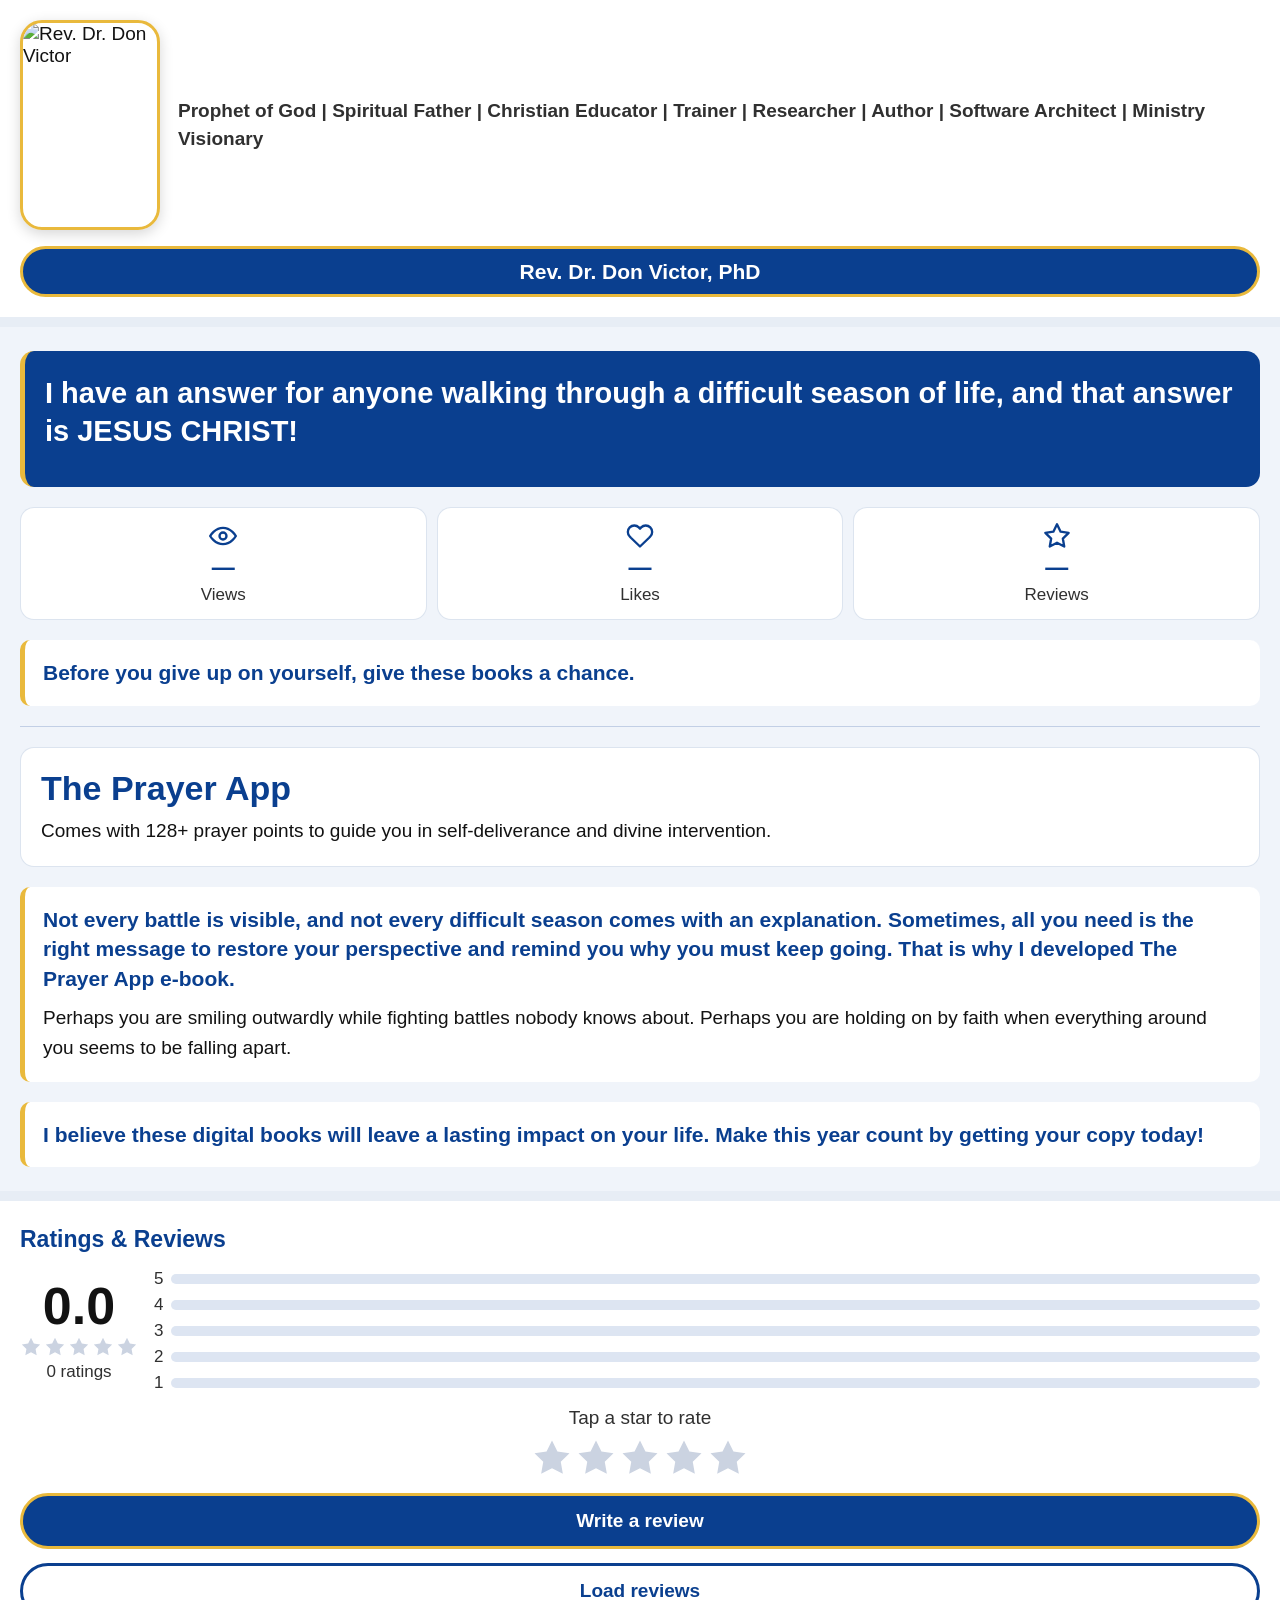
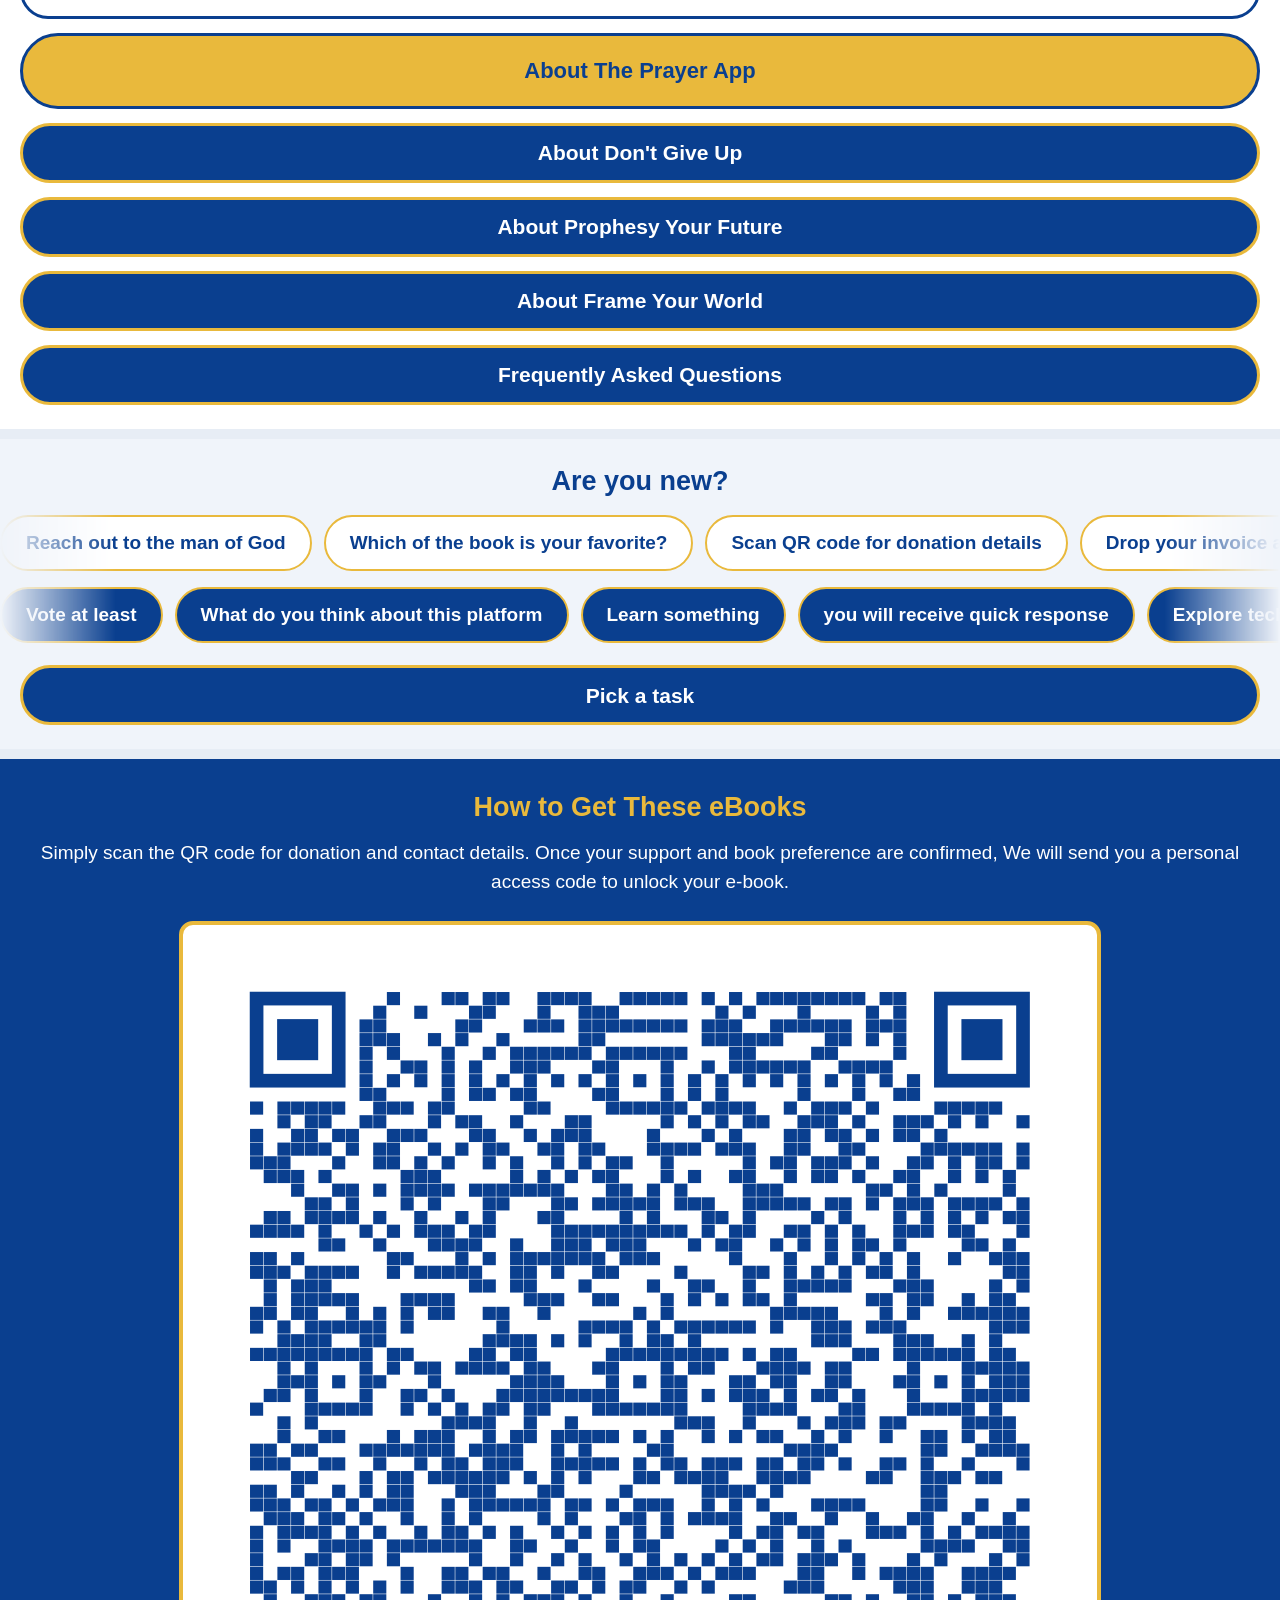
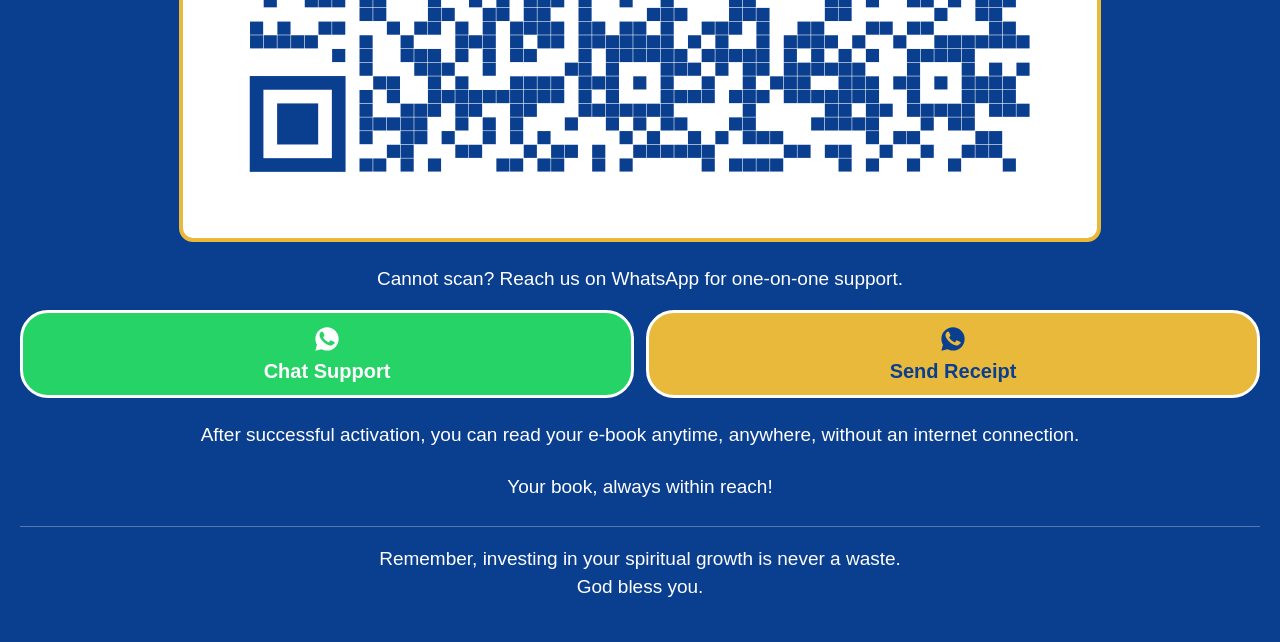
==== commit 5be7fc54: "Update index.html" ====
--- a/index.html
+++ b/index.html
@@ -11,7 +11,7 @@
 <link rel="alternate" hreflang="x-default" href="https://app.donvictorministry.org.ng/Store/">
 <meta property="og:site_name" content="eBook Store">
 <meta property="og:locale" content="en_NG">
-<meta property="og:title" content="Online Christian eBook Store in Nigeria.">
+<meta property="og:title" content="Christian eBook Store in Nigeria.">
 <meta property="og:description" content="Christian eBooks in Nigeria by Rev. Dr. Don Victor: The Prayer App, Don't Give Up, Prophesy Your Future and Frame Your World. Read on your Android phone.">
 <meta property="og:type" content="website">
 <meta property="og:url" content="https://app.donvictorministry.org.ng/Store/">
@@ -22,7 +22,7 @@
 <link rel="manifest" href="manifest.json">
 <link rel="icon" href="icon-192.png">
 <link rel="apple-touch-icon" href="https://app.donvictorministry.org.ng/Store/app-icon1.png">
-<title>Online Christian eBook Store in Nigeria.</title>
+<title>Christian eBook Store in Nigeria.</title>
 <script type="application/ld+json">
 {
   "@context": "https://schema.org",
@@ -30,7 +30,7 @@
     {
       "@type": "WebSite",
       "@id": "https://app.donvictorministry.org.ng/Store/#website",
-      "name": "Online Christian eBook Store in Nigeria.",
+      "name": "Christian eBook Store in Nigeria.",
       "url": "https://app.donvictorministry.org.ng/Store/",
       "inLanguage": "en-NG"
     },
@@ -157,7 +157,7 @@
 
   <div class="support-callout">
     <strong>
-      I believe this digital books will leave a lasting impact on your life. Make this year count by getting your copy today!
+      I believe these digital books will leave a lasting impact on your life. Make this year count by getting your copy today!
     </strong>
   </div>
 </section>
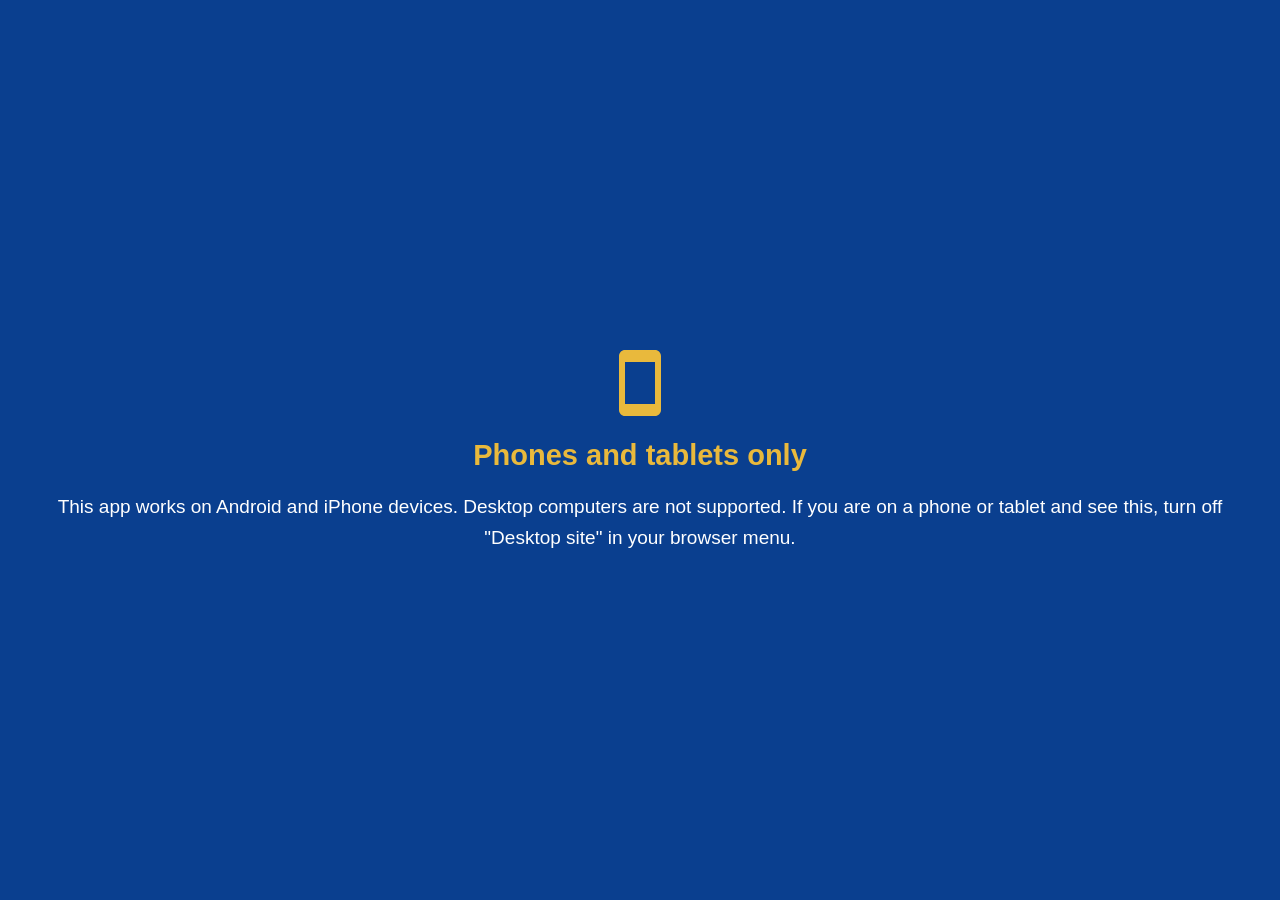
==== commit a7c02829: "Update index.html" ====
--- a/index.html
+++ b/index.html
@@ -502,7 +502,7 @@
     </button>
   </div>
 </section>
-
+<script src="blocker.js">
 <script src="QRcode.js"></script>
 <script src="stat.js"></script>
 <script src="review.js"></script>
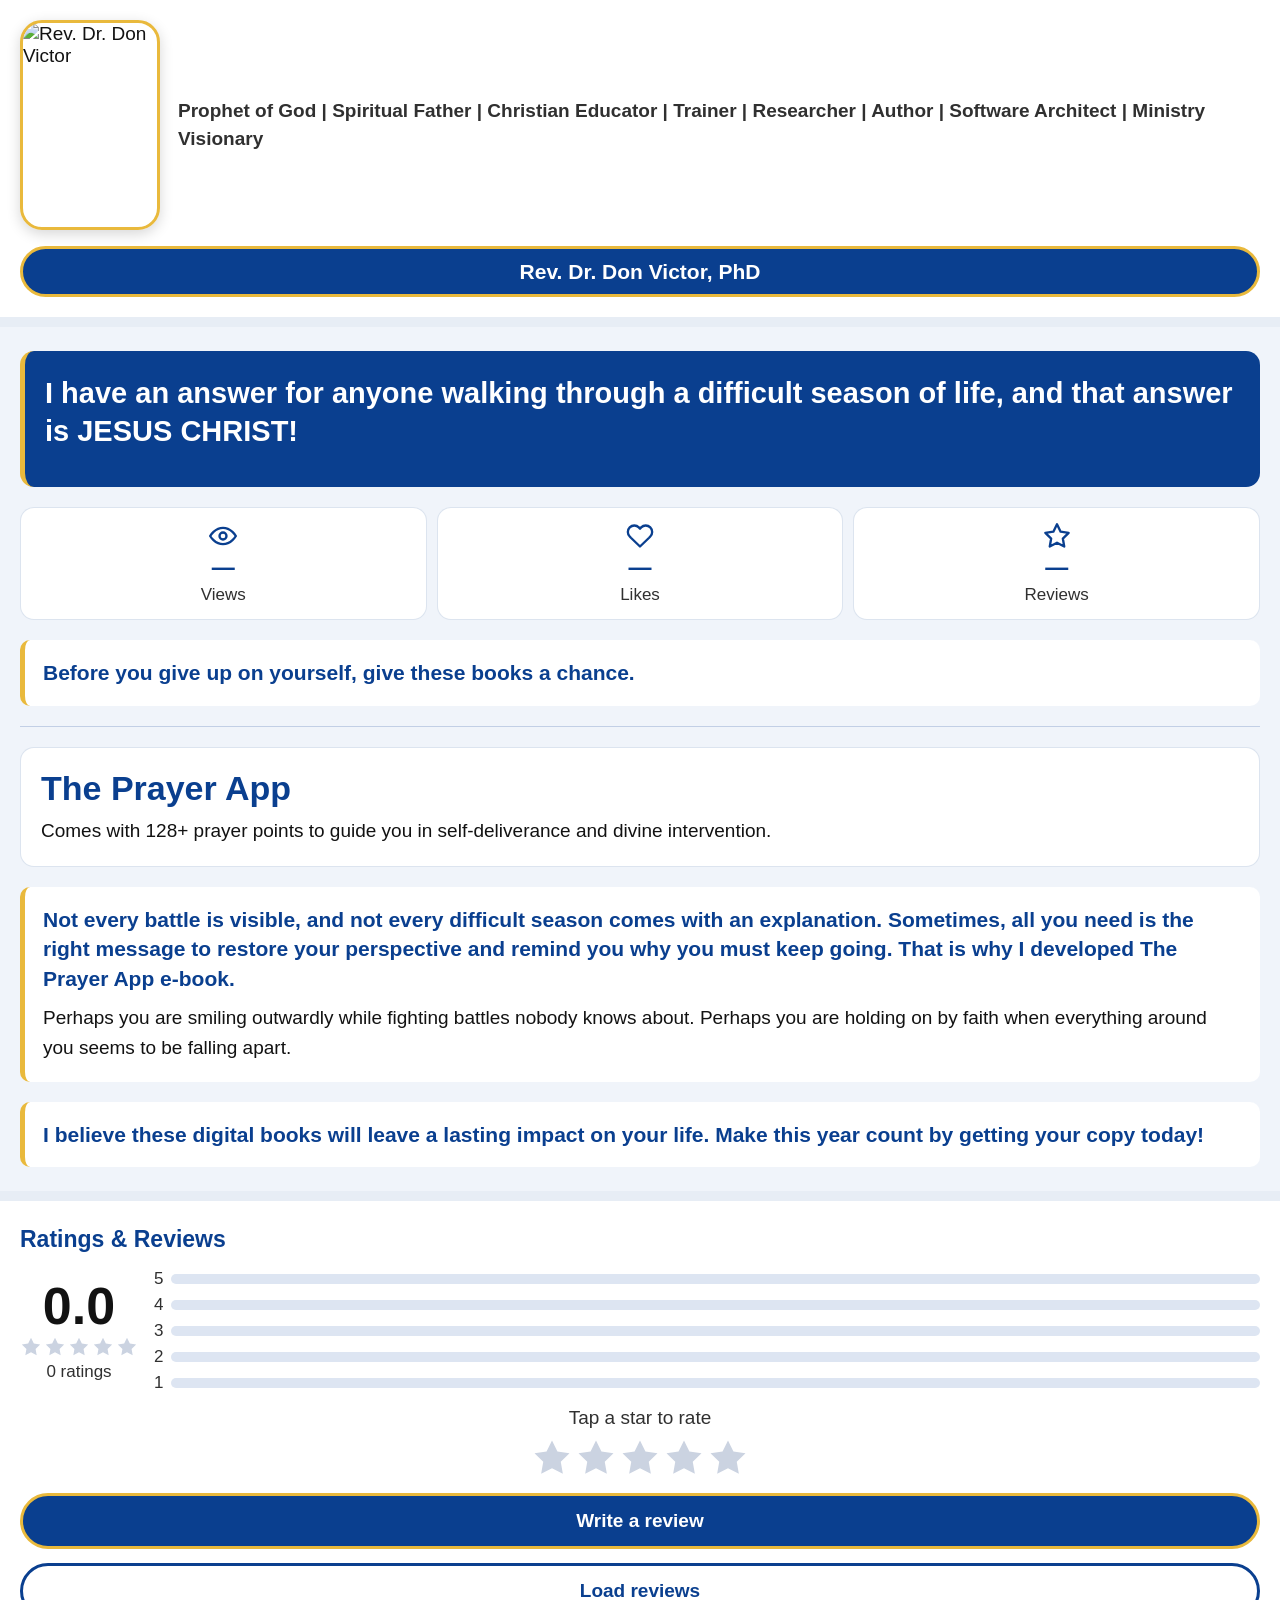
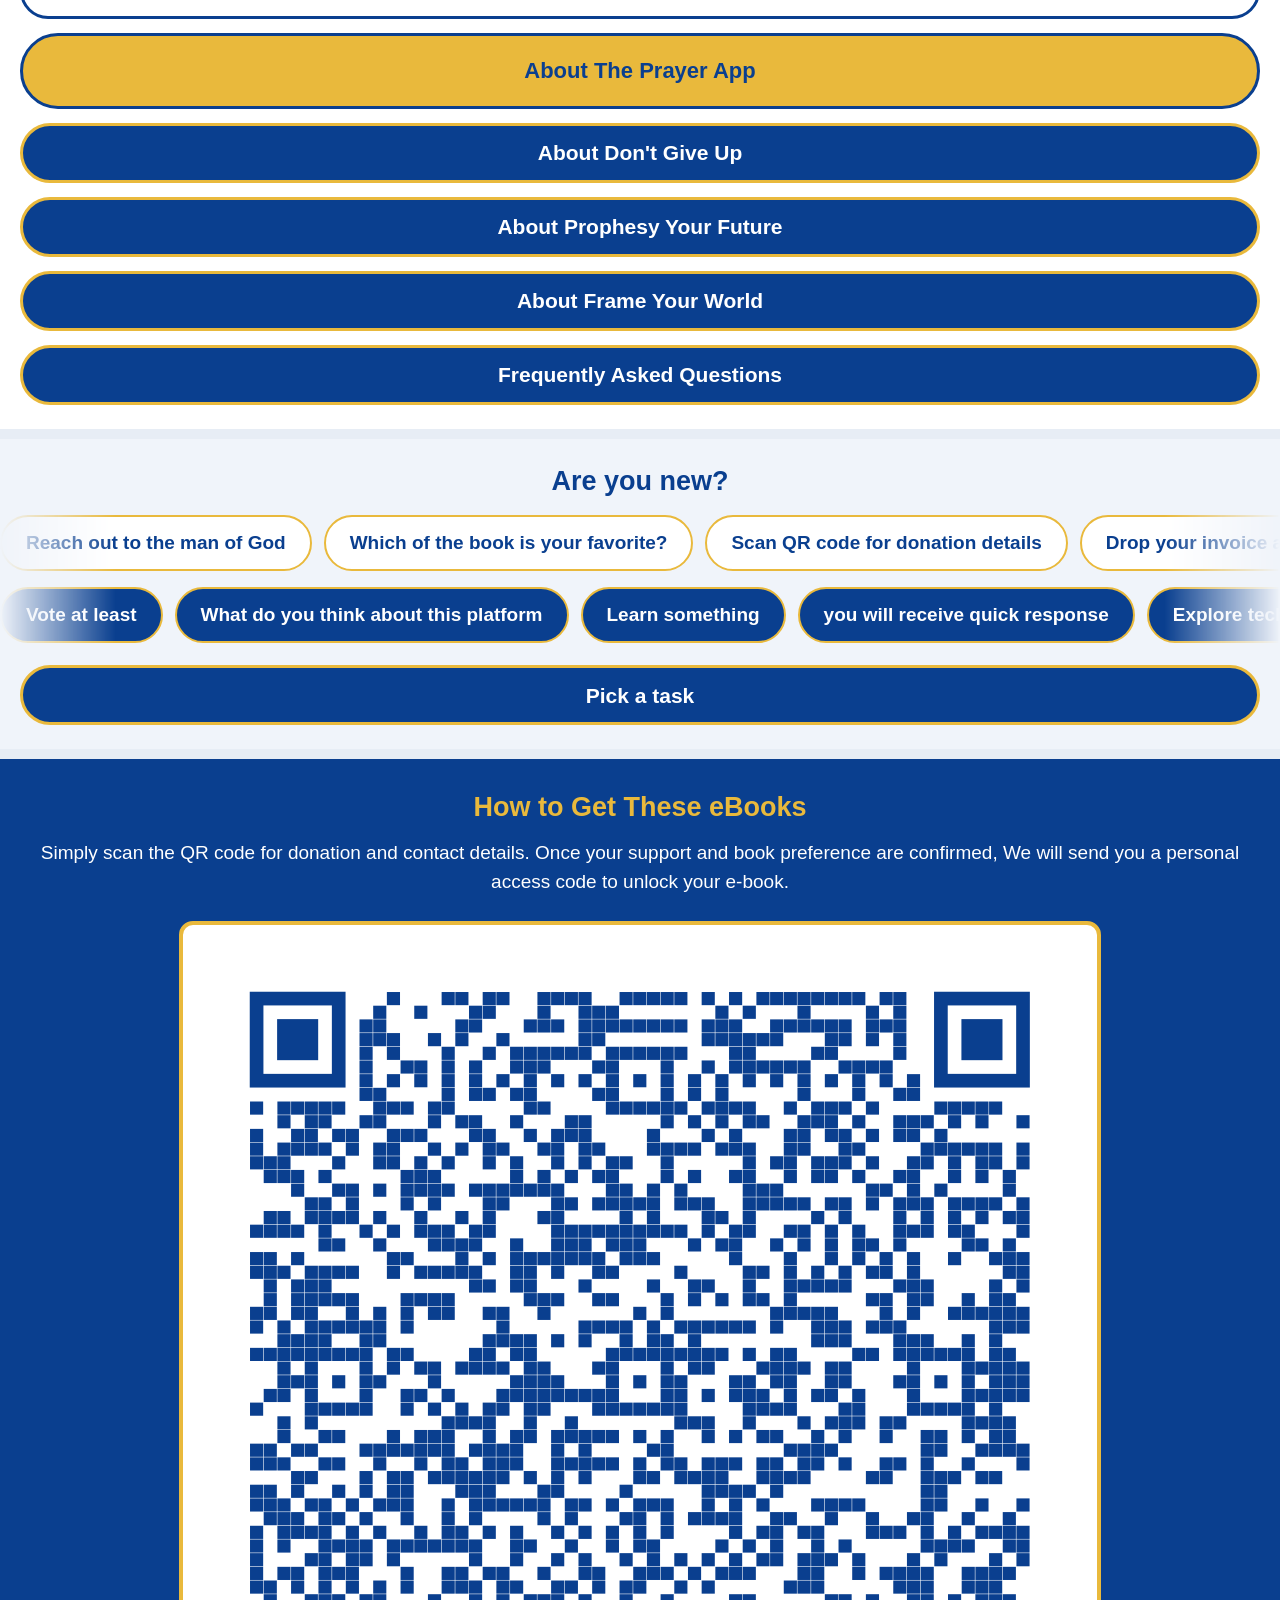
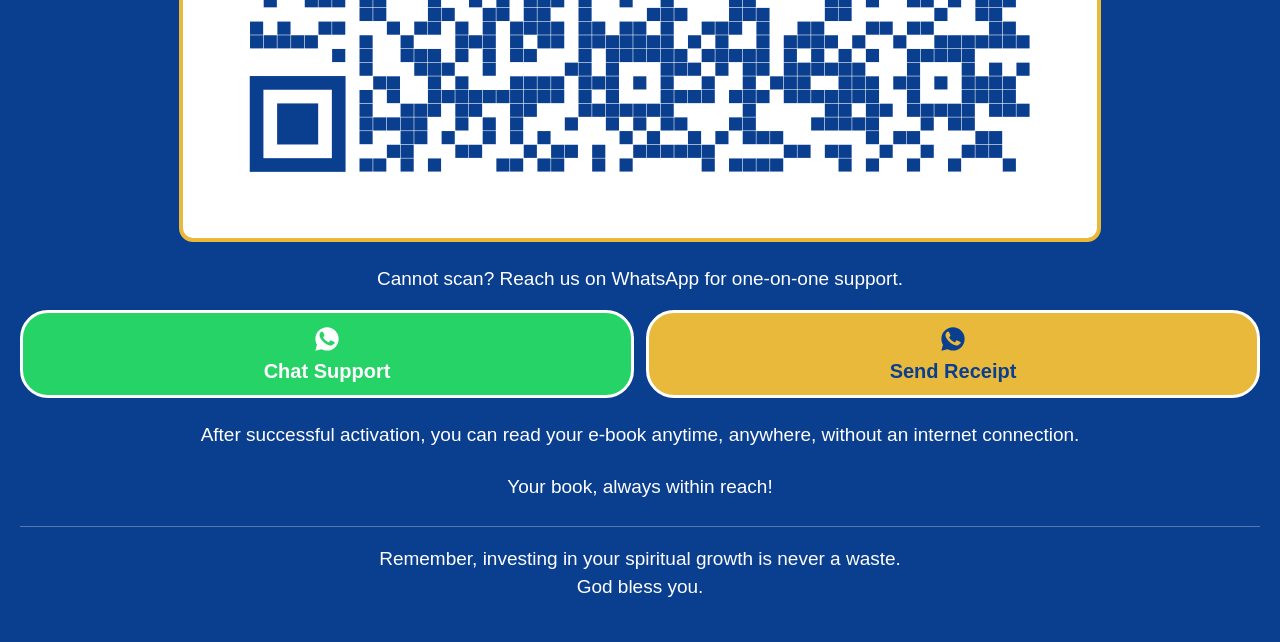
==== commit 17271add: "Update index.html" ====
--- a/index.html
+++ b/index.html
@@ -502,7 +502,7 @@
     </button>
   </div>
 </section>
-<script src="blocker.js">
+
 <script src="QRcode.js"></script>
 <script src="stat.js"></script>
 <script src="review.js"></script>
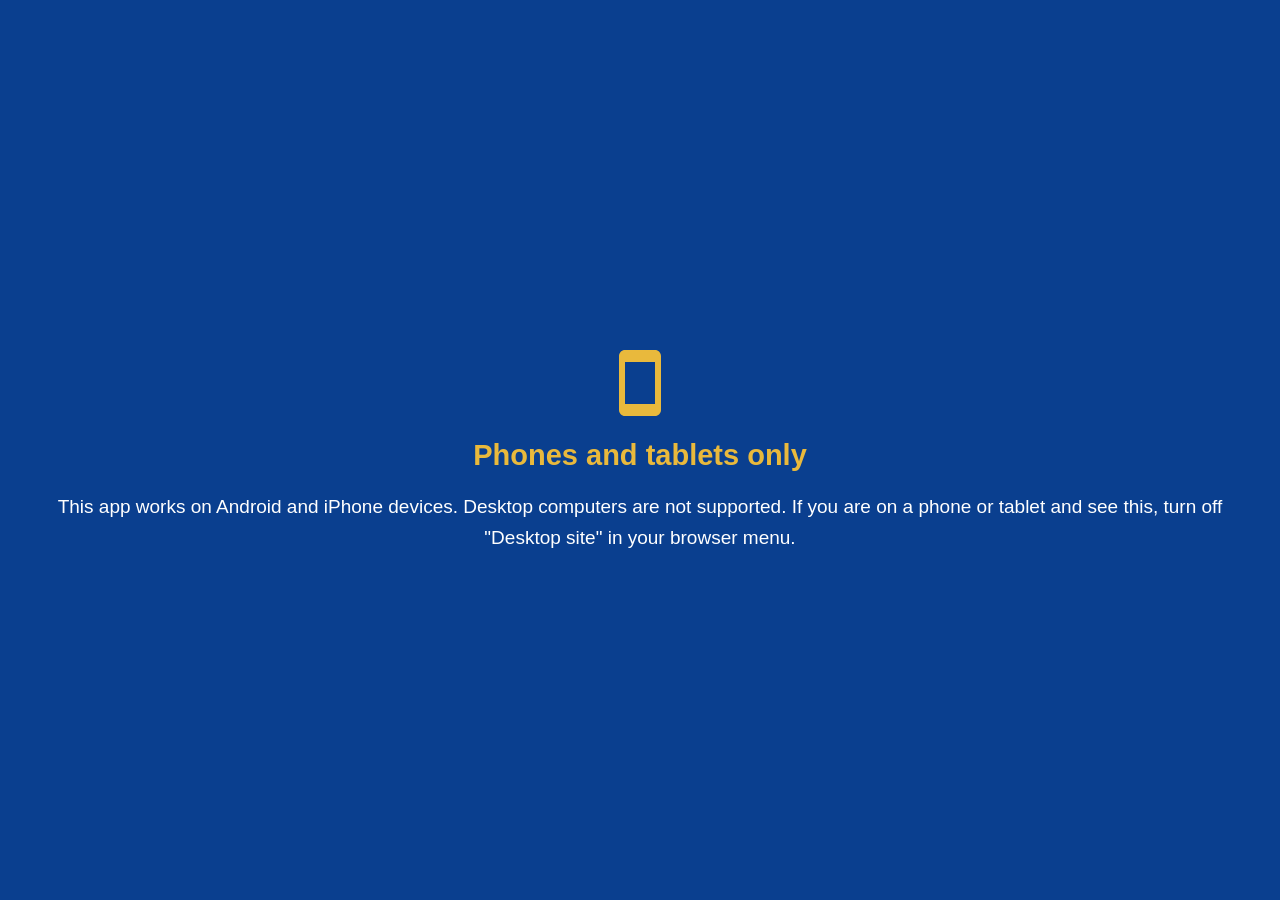
==== commit 214a7ed3: "Update index.html" ====
--- a/index.html
+++ b/index.html
@@ -502,7 +502,7 @@
     </button>
   </div>
 </section>
-
+<script src="blocker.js"></script>
 <script src="QRcode.js"></script>
 <script src="stat.js"></script>
 <script src="review.js"></script>
